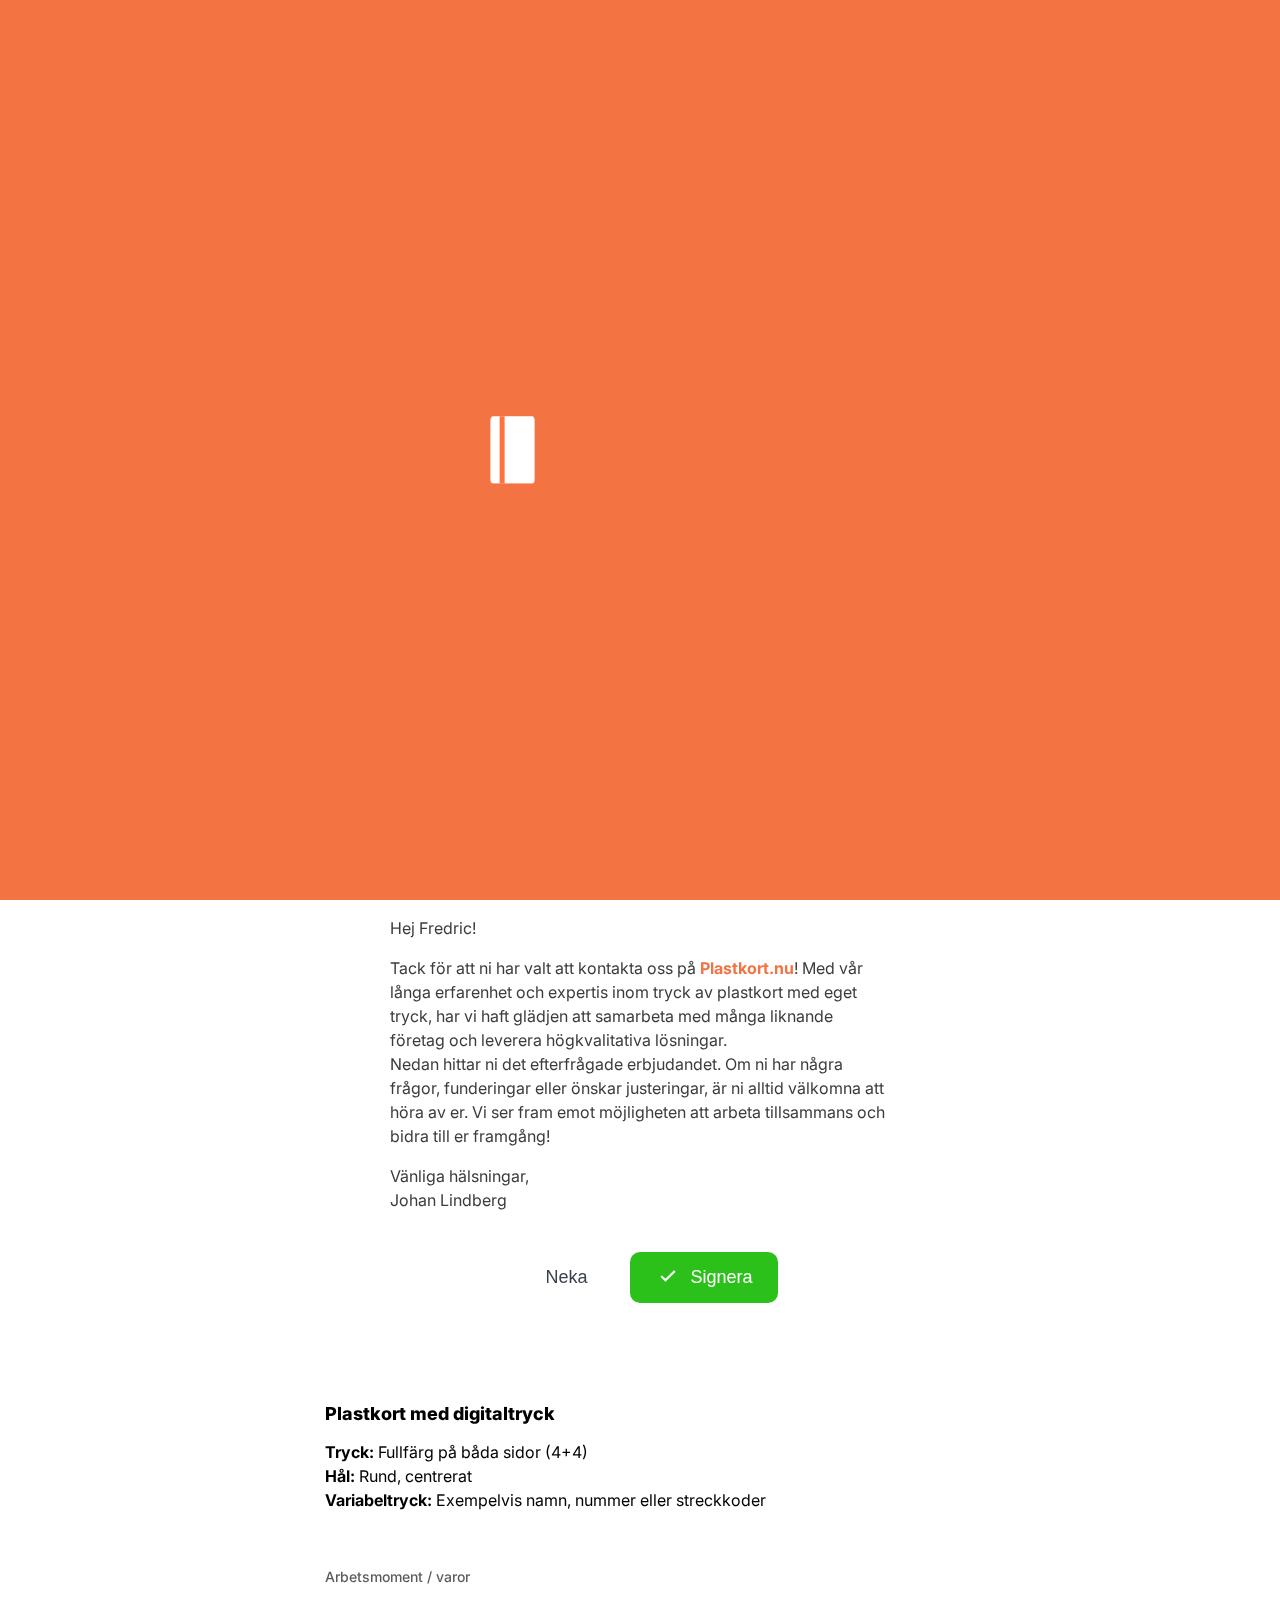
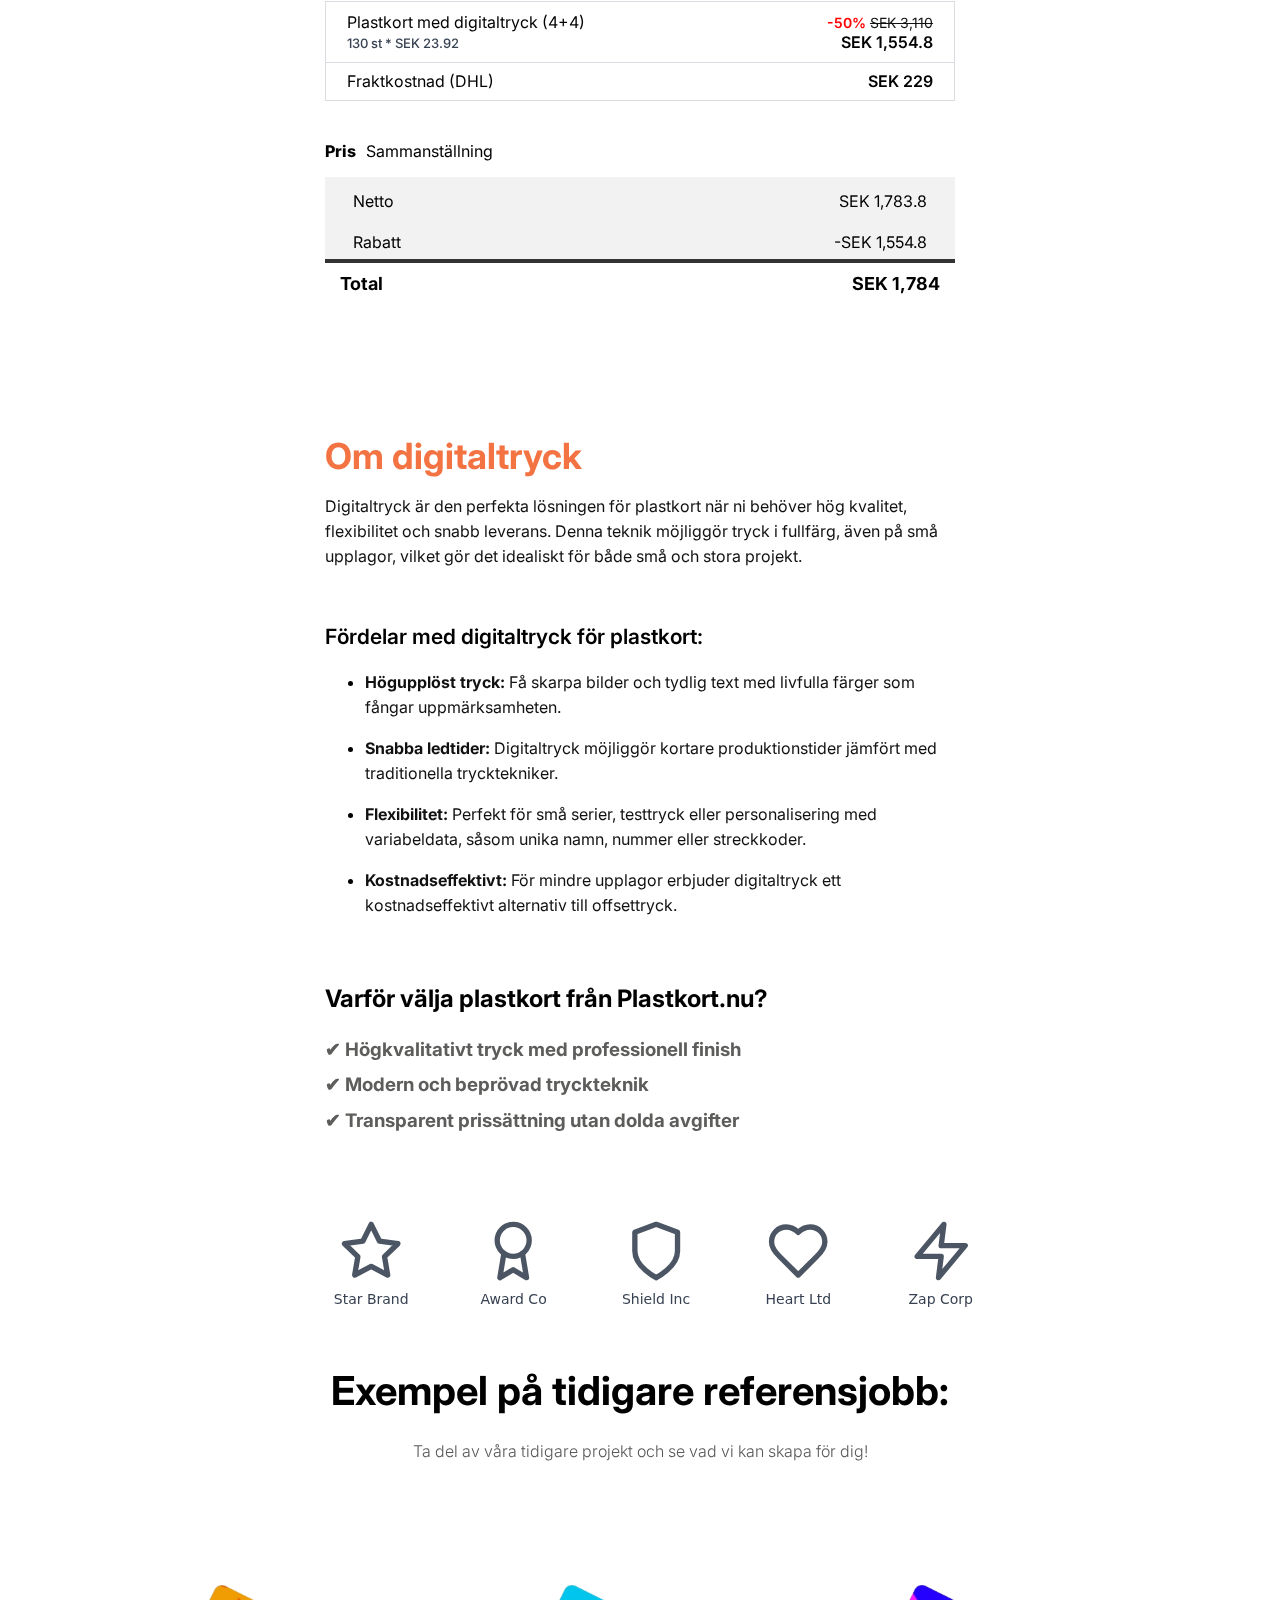
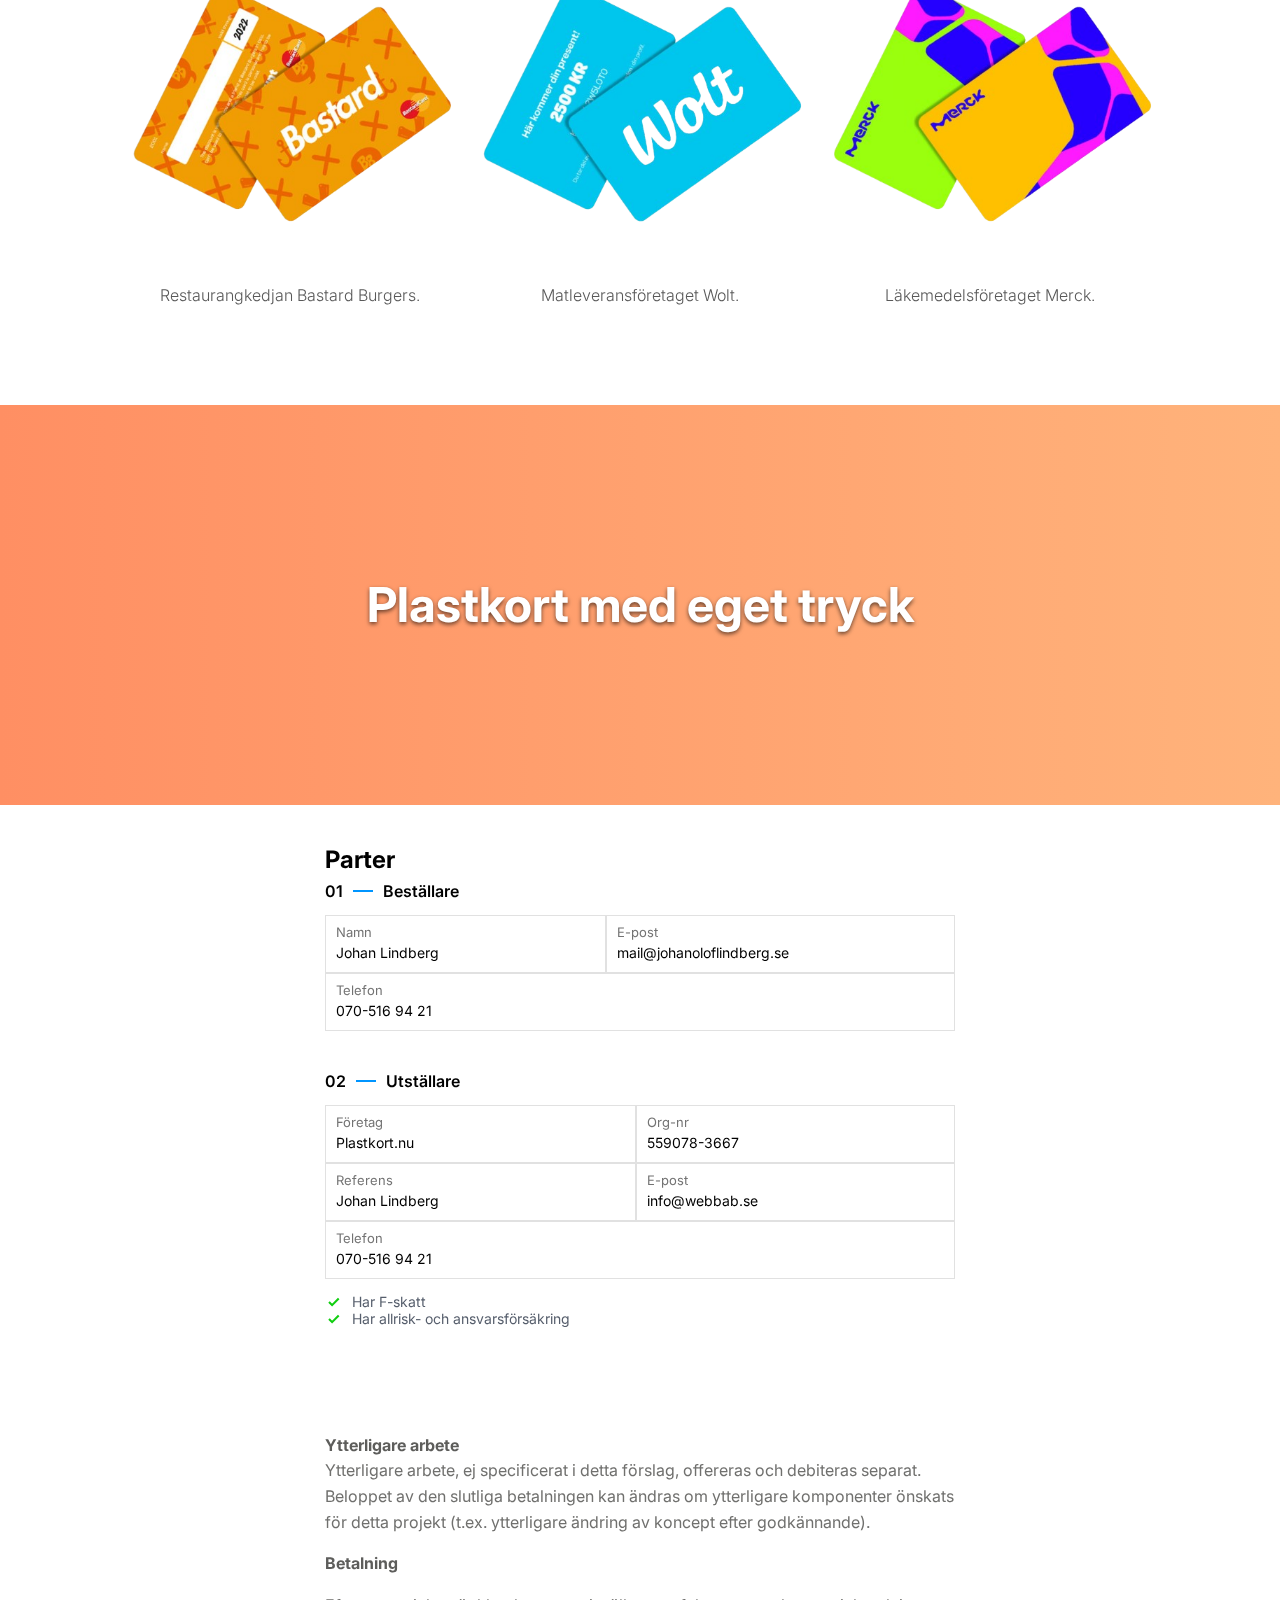
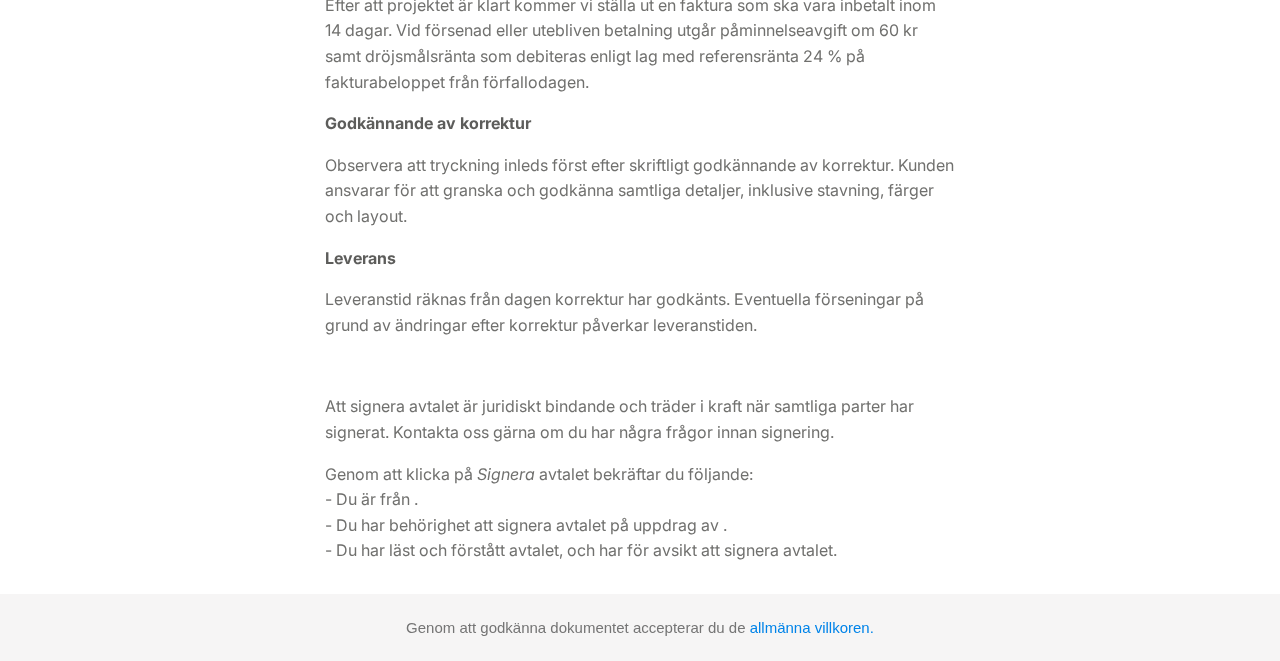
==== index.html @ de6f6dd0 "Pushed" ====
<!DOCTYPE html>
<html lang="en">

<head>
  <meta charset="UTF-8">
  <meta http-equiv="X-UA-Compatible" content="IE=edge">
  <meta name="viewport" content="width=device-width, initial-scale=1.0">
  <link rel="icon" type="image/png" style="border-radius: 50%;" href="./assets/images/image.png">
  <title>Plastkort | Home</title>
  <link rel="preconnect" href="https://fonts.googleapis.com">
  <link rel="preconnect" href="https://fonts.gstatic.com" crossorigin>
  <link
    href="https://fonts.googleapis.com/css2?family=Inter:ital,opsz,wght@0,14..32,100..900;1,14..32,100..900&display=swap"
    rel="stylesheet">
    <link href="https://cdn.jsdelivr.net/npm/boxicons@2.1.4/css/boxicons.min.css" rel="stylesheet">
  <link rel="stylesheet" href="./assets/css/style.css">
</head>
<style>
 
@media only screen and (min-width: 40em) {
  .modal-overlay {
    display: flex;
    align-items: center;
    justify-content: center;
    position: fixed;
    top: 0;
    left: 0;
    width: 100%;
    height: 100%;
    z-index: 5;
    background-color: rgba(0, 0, 0, 0.6);
    opacity: 0;
    visibility: hidden;
    backface-visibility: hidden;
    transition: opacity 0.6s cubic-bezier(0.55, 0, 0.1, 1), visibility 0.6s cubic-bezier(0.55, 0, 0.1, 1);
  }
  .modal-overlay.active {
    opacity: 1;
    visibility: visible;
  }
}
/**
 * Modal
 */
.modal {
  display: flex;
  align-items: center;
  justify-content: center;
  position: relative;
  margin: 0 auto;
  background-color: #fff;
  width: 600px;
  max-width: 75rem;
  min-height: 20rem;
  padding: 1rem;
  border-radius: 10px;
  opacity: 0;
  overflow-y: auto;
  visibility: hidden;
  box-shadow: 0 2px 10px rgba(0, 0, 0, 0.1);
  backface-visibility: hidden;
  transform: scale(1.2);
  transition: all 0.6s cubic-bezier(0.55, 0, 0.1, 1);
}
.modal .close-modal {
  position: absolute;
  cursor: pointer;
  top: 5px;
  right: 15px;
  opacity: 0;
  backface-visibility: hidden;
  transition: opacity 0.6s cubic-bezier(0.55, 0, 0.1, 1), transform 0.6s cubic-bezier(0.55, 0, 0.1, 1);
  transition-delay: 0.3s;
}
.modal .close-modal svg {
  width: 1.75em;
  height: 1.75em;
}
.modal .modal-content {
  opacity: 0;
  backface-visibility: hidden;
  transition: opacity 0.6s cubic-bezier(0.55, 0, 0.1, 1);
  transition-delay: 0.3s;
  overflow: scroll;
  margin: 50px 25px 10px 25px;
  height: 80vh;
}
.modal.active {
  visibility: visible;
  opacity: 1;
  transform: scale(1);
}
.modal.active .modal-content {
  opacity: 1;
}
.modal.active .close-modal {
  transform: translateY(10px);
  opacity: 1;
}
/**
 * Mobile styling
 */
@media only screen and (max-width: 39.9375em) {
  h1 {
    font-size: 1.5rem;
  }
  .modal {
    position: fixed;
    top: 0;
    left: 0;
    width: 100%;
    height: 100%;
    -webkit-overflow-scrolling: touch;
    border-radius: 0;
    transform: scale(1.1);
    padding: 0 !important;
  }
  .close-modal {
    right: 20px !important;
  }
}



.activity-dropdown {
  position: relative;
  width: 250px;
  font-family: Arial, sans-serif;

  .dropdown-toggle {
    width: 100%;
    background: #ffffff;
    color: #000;
    padding: 12px;
    border: 1px solid #ddd;
    border-radius: 10px;
    display: flex;
    align-items: center;
    justify-content: space-between;
    cursor: pointer;
    font-size: 16px;
    box-shadow: 0 4px 6px rgba(0, 0, 0, 0.1);

    &:hover {
      background: #f9f9f9;
    }
  }

  .dropdown-menu {
    display: none;
    position: absolute;
    top: 100%;
    left: 0;
    width: 100%;
    background: #ffffff;
    box-shadow: 0 4px 6px rgba(0, 0, 0, 0.1);
    border-radius: 10px;
    overflow: hidden;
    z-index: 10;

    li {
      display: flex;
      align-items: center;
      padding: 12px 16px;
      font-size: 14px;
      color: #555;
      cursor: pointer;
      transition: background 0.3s;

      i {
        margin-right: 8px;
        font-size: 18px;
      }

      &:hover {
        background: #f5f5f5;
      }

      &.active {
        background: #ffede0;
        color: #ff5722;
      }
    }
  }

  &:hover .dropdown-menu {
    display: block;
  }
}


  .video-section {
    position: relative;
    width: 100%;
    margin-top: 100px;
    height: 400px;
    /* Section height: full viewport height */
    display: flex;
    align-items: center;
    justify-content: center;
    overflow: hidden;
    /* Ensures video stays within the section */
  }

  /* Background video styling */
  .background-video {
    position: absolute;
    width: 100%;
    height: 400px;
    object-fit: cover;
    z-index: -2;
    /* Behind everything */
  }

  /* Gradient overlay */
  .overlay {
    position: absolute;
    top: 0;
    left: 0;
    width: 100%;
    height: 100%;
    background: linear-gradient(90deg, rgba(255, 115, 60, 0.8), rgba(255, 160, 90, 0.8));
    /* Gradient color */
    z-index: -1;
    /* Above the video but below content */
  }

  /* Centered text styling */
  .content {
    position: relative;
    text-align: center;
    color: white;
    z-index: 1;
    /* Above gradient */
  }

  .content h1 {
    font-size: 3rem;
    font-weight: bold;
    text-shadow: 0px 2px 4px rgba(0, 0, 0, 0.6);
  }
</style>

<body>
  <!-- Modal 1 -->
  <div class="modal-overlay" id="modal1Overlay">
    <div class="modal" id="modal1">
        <a class="close-modal">
            <svg viewBox="0 0 20 20" fill="#000" width="20px" height="20px">
                <path d="M15.898,4.045c-0.271-0.272-0.713-0.272-0.986,0l-4.71,4.711L5.493,4.045c-0.272-0.272-0.714-0.272-0.986,0s-0.272,0.714,0,0.986l4.709,4.711l-4.71,4.711c-0.272,0.271-0.272,0.713,0,0.986c0.136,0.136,0.314,0.203,0.492,0.203c0.179,0,0.357-0.067,0.493-0.203l4.711-4.711l4.71,4.711c0.137,0.136,0.314,0.203,0.494,0.203c0.178,0,0.355-0.067,0.492-0.203c0.273-0.273,0.273-0.715,0-0.986l-4.711-4.711l4.711-4.711C16.172,4.759,16.172,4.317,15.898,4.045z"></path>
            </svg>
        </a>
        <div class="modal-content">
          <h3>Exkl. moms.</h3>
          <p>Samtliga priser är exkl. moms.</p>
          <h3>Tillämplighet</h3>
          <p>Dessa allmänna villkor gäller vid utförande av avtalade tjänster mellan Beställare och Utställare. När Beställare anlitar Utställare ansas beställare ha acceptera dessa villkor. Avvikelser från villkoren ska vara skriftliga för att vara gällande.</p>
          <h3>Uppdragets omfattning</h3>
          <p>Utställare åtar sig att utföra tjänsten fackmässigt och ska med tillbörlig omsorg ta till vara på Beställarens intressen och samråda med denne i den utsträckning som behövs och är möjligt. Omfattningen av uppdraget kan komma att ändras under uppdragets gång utställare ska inhämta beställarens godkännande avseende åtgärder som ligger utanför ramen för uppdraget.</p> 
          <h3>Uppdragets genomförande</h3>
          <p>Baserat på vad som är tillämpligt från fall till fall ska Beställarens lämna Utställare, erforderlig tillgång till lokaler, information eller liknande som krävs för att genomföra uppdraget. Utställare ska utföra alla delar av avtalat åtagande i enlighet med bestämmelserna i leveransavtalet och dessa allmänna villkor och med den skicklighet, snabbhet och omsorg som Beställaren har anledning att förvänta sig av ett välrenommerat företag i branschen.</p>
          <h3>Sekretess</h3>
          <p>Beställare och Utövare förbinder sig att behandla all information som erhålls från, eller som uppkommer i samband med uppdraget med den andre parten strikt konfidentiellt och inte avslöja sådan information eller använda informationen för egen eller annans räkning, om inte den andre parten har givit skriftligt samtycke för sådan användning. Åtagandet enligt denna bestämmelse skall gälla även efter att parternas samarbete har upphört, och intill dess sådan information som avses härunder får anses ha kommit till allmän kännedom på annat sätt än genom brott mot detta avtal. Sekretesskyldigheten gäller inte när part är skyldig enligt lag, eller myndighetsbeslut att lämna ut uppgifter. Är part skyldig enligt lag att lämna ut uppgifter skall, innan sådant utlämnande sker, andra parten informeras därom. Om inte annat avtalats har Utställare rätt att använda beställarens namn och logo i referenslista samt annat material att användas i marknadsföringsändamål.</p>
          <h3>Ansvar</h3>
          <p>Utövare är skyldig att teckna lagstadgad ansvars och arbetsskadeförsäkring för sig själv och sina anställda. Om beställaren drabbas av förlust, som direkt följd av att beställaren misslyckats med att fullfölja åtaganden enligt detta kontrakt eller visat grov oaktsamhet i samband med utförandet av projektet, ansvarar utövaren för förlusten. Utställare ansvarar inte för någon följdförlust, badwill eller annan indirekt skada som Beställare lidit pga. eller i samband med resultatet av uppdraget.</p>
          <h3>Rättigheter</h3>
          <p>Beställaren erhåller ägande, upphovsrätt och andra rättigheter till program, analyser, rapporter, dokument och liknande som utställare producerar som en del av detta uppdrag.</p>
          <h3>Förseningar</h3>
          <p>Utställare ansvarar inte för förseningar på grund av leveransförseningar från andra leverantörer som utställare inte har ingått i avtal med. Utställare är inte ansvarig för eventuella förseningar på grund av kundrelationer. Om avtalet har blivit föremål för leverans vid angivna tider har Utställare rätt att skjuta upp leveransdatumet om kunden ändrar uppdraget / innehållet i uppdraget eller inte tillhandahåller aktuell information, ritningar, dokument, data eller liknande som är en förutsättning för uppdragets utförande.</p>
          <h3>Betalningsvillkor</h3>
          <p>Ytterligare arbete, ej specificerat i detta förslag, offereras och debiteras separat. Beloppet av den slutliga betalningen kan ändras om ytterligare komponenter önskats för detta projekt (t.ex. ytterligare ändring av koncept efter godkännande). Alla priser angivna är exkl. moms om inte annat angivits. Betalningsvillkor 10 dagar. Vid försenad betalning debiteras dröjsmålsränta med 24%. Vid orderbekräftelse faktureras 50% av avtalat arvode och resterande 50% när projektet är slutfört och godkänt av kund.</p>
          <p>Faktureringsavgift vid postfaktura: 75 kr. Faktura via e-post är kostnadsfritt. Om ärendet ser ut att ta under 4 timmar påbörjas ärendet utan att estimeras, såvida estimering inte skriftligen begärs. Projektledning tillkommer med 25%.</p>
          <h3>Estimerad tid</h3>
          <p>Estimerad tid för projektet är endast en uppskattning och bör endast ses som just en uppskattning. Löpande arbete 750:– /h. Dagar avser endast veckodagar, ej helger och högtider. Estimerad tid är uträknad med “rimlig” svarstid från kund. Den totala tiden påverkas därför av svarstiden från kunden.</p>
          <h3>Upphovsrätt</h3>
          <p>Beställaren ger sitt medgivande till att företaget offentliggör att beställaren är kund till företaget vilket innefattar rätt att använda beställares logotyp med tillhörande varumärke samt annan media i form av foto och bilder från tillställningen i syfte att marknadsföra företagets tjänster.</p>
          <h3>Force majeure</h3>
          <p>Om prestationen inte kan fullgöras enligt avtalet på grund av omständigheter utanför leverantörens kontroll som denne inte skäligen kunnat förutse då avtalet träffades, utgör detta grund för befrielse från ersättningsskyldighet och andra påföljder. Motsvarande gäller vid förhinder på beställarens sida.</p>
          <p>Yttre händelser utanför parternas kontroll (t ex myndighetsåtgärder, krig, mobilisering, arbetsmarknadskonflikt, naturkatastrof etc.) och som inte endast är av tillfällig natur och som förhindrar genomförande av uppdraget berättigar vardera parten att helt inställa uppdraget utan rätt till skadestånd för den andra parten.</p>
          <h3>Tolkning och tvistlösning</h3>
          <p>Om en av parterna inte fullgör sina skyldigheter enligt avtalet och de villkor som är knutna till den, har den andra parten rätt att säga upp avtalet. Svensk lag ska tillämpas på detta Avtal och på varje annat avtal mellan parterna. Tvist som uppstår i anledning av Avtalet ska avgöras i allmän domstol.</p>
          <p>Utöver dessa villkor gäller våra allmänna villkor som ni hittar på vår hemsida.</p>
          <h3>Signera avtalet</h3>
          <p>ATT SIGNERA AVTALET ÄR JURIDISKT BINDANDE. AVTALET KOMMER ATT SIGNERAS NÄR ALLA PARTER HAR SIGNERAT.</p>
          <br>
          <p> Genom att klicka på Signera avtalet bekräftar du följande:<br>
            • Du har behörighet att signera avtalet på uppdrag av beställaren.<br>
            • Du har läst och förstått avtalet, och har för avsikt att signera avtalet.
          </p>
        </div>
    </div>
</div>
<!-- /modal 1 -->
  <!-- Modal 2 -->
  <div class="modal-overlay" id="modal2Overlay">
    <div class="modal" id="modal2">
        <a class="close-modal">
            <svg viewBox="0 0 20 20" fill="#000" width="20px" height="20px">
                <path d="M15.898,4.045c-0.271-0.272-0.713-0.272-0.986,0l-4.71,4.711L5.493,4.045c-0.272-0.272-0.714-0.272-0.986,0s-0.272,0.714,0,0.986l4.709,4.711l-4.71,4.711c-0.272,0.271-0.272,0.713,0,0.986c0.136,0.136,0.314,0.203,0.492,0.203c0.179,0,0.357-0.067,0.493-0.203l4.711-4.711l4.71,4.711c0.137,0.136,0.314,0.203,0.494,0.203c0.178,0,0.355-0.067,0.492-0.203c0.273-0.273,0.273-0.715,0-0.986l-4.711-4.711l4.711-4.711C16.172,4.759,16.172,4.317,15.898,4.045z"></path>
            </svg>
        </a>
        <div class="modal-content">
          <div class="inner-document">
            <h3 class="text-center">Neka dokumentet</h3>
            <p class="text-center">För att neka dokumentet var god och bekräfta genom att klicka på knappen nedanför.</p>
            <label for="">Kommentar (valfritt)</label><br>
            <textarea style="width: 98%; margin: 10px 0px;" name="" id="" cols="auto" rows="15"></textarea><br>
            <div class="button" style="display: flex;justify-content: center;">
              <button style="color:white;font-size: 15px;padding: 22px 36px;border-radius: 8px;box-shadow: rgba(255, 255, 255, 0.4) 0px 0px 0px 1px inset, rgba(0, 0, 0, 0.1) 0px 3px 6px -1px;background-image: linear-gradient(185deg, rgba(61, 58, 58, 0.705), rgba(0, 0, 0, 0.575));cursor:pointer;
              border: none;" class="btn btn-decline">Neka</button>
            </div>
          </div>
        </div>
    </div>
</div>
<!-- /modal 2 -->

  <!-- pre loader -->
  <div id="preloader">
    <div class="wrapper-logo">
      <div class="logo-icon">
        <div class="logo-icon_contain">
          <div class="logo-icon_front"></div>
          <div class="logo-icon_back"></div>
        </div>
      </div>
      <svg id="logo-svg" xmlns="http://www.w3.org/2000/svg" preserveAspectRatio="xMinYMin meet"
        viewBox="0 0 1000 240.95">
        <path class="text-move color-text"
          d="M244.45,109.09v33c0,2.76-.92,4-3.68,4H227.43c-2.76,0-3.68-1.22-3.68-4V45.78c0-2.76.92-4,3.68-4h32.19c27.75,0,37.1,12.11,37.1,25V84.1c0,12.88-9.35,25-37.1,25Zm0-50.13v33h15.17c10.28,0,16.56-3.83,16.56-11.35V70.46c0-7.67-6.28-11.5-16.56-11.5Z" />
        <path class="text-move color-text"
          d="M330.42,142.05c0,2.76-.92,4-3.52,4H314.17c-2.76,0-3.83-1.22-3.83-4V42.87c0-2.76,1.07-4,3.83-4H326.9c2.6,0,3.52,1.23,3.52,4Z" />
        <path class="text-move color-text"
          d="M346.21,90.54c0-13.65,9-22.07,31-22.07,22.38,0,30.81,8.42,30.81,22.07v51.51c0,2.76-1.07,4-3.68,4h-11.5c-2.76,0-3.37-1.22-3.68-4l-.3-3.22a35,35,0,0,1-22.69,8.43c-15,0-22.08-9-22.08-19.16v-6.9c0-10.27,7.82-19.32,23-19.32h21.15V92.07c0-5.52-2.6-8.58-11.49-8.58s-11.81,2.45-11.81,8v1.07c0,2.76-1.07,3.83-3.68,3.83H349.89c-2.76,0-3.68-1.07-3.68-3.83Zm42,34.18V116H371c-6,0-7.36,2.91-7.36,6.89v2.46c0,4.6,3.07,6,7.67,6C378.4,131.32,384.69,127.33,388.21,124.72Z" />
        <path class="text-move color-text"
          d="M463.09,88.85c0-4.75-4.6-6.28-11.19-6.28s-11,1.53-11,6.28v1.69c0,3.06,2.61,4.6,4.75,5.37l22.08,7.81c9.5,3.37,14.72,8.59,14.72,16v7.81c0,9.81-8.74,19.78-31,19.78s-30.66-10-30.66-19.78V124c0-2.45.92-3.53,3.53-3.53h11.34c2.61,0,3.52,1.08,3.52,3.53v2.6c0,4.76,5.37,6.44,12.27,6.44s12.42-1.68,12.42-6.44V124c0-2.61-2-4-6.9-5.83L434.73,110c-5.67-2.15-12.11-8.59-12.11-16.25V88.85c0-9.81,7.2-20.38,29.43-20.38,22.08,0,29.28,10.57,29.28,20.38v2.91c0,2.61-.76,3.53-3.52,3.53H466.46c-2.45,0-3.37-.92-3.37-3.53Z" />
        <path class="text-move color-text"
          d="M536.6,70c2.61,0,3.83.92,3.83,3.52v8.59c0,2.76-1.22,3.83-3.83,3.83h-14V121.2c0,5.67,3.68,8.28,12.27,8.28h3.37c2.76,0,3.83,1.07,3.83,3.83v8.89c0,2.76-1.07,3.83-3.83,3.83h-6.44c-22.53,0-29.43-7.66-29.43-22.68V85.94H494.9c-2.6,0-3.67-1.07-3.67-3.83V74.44c0-2.6,1.07-3.37,3.67-3.68L502,70h.46V55.28c0-2.76,1.07-3.83,3.83-3.83H519c2.76,0,3.68,1.07,3.68,3.83V70Z" />
        <path class="text-move color-text"
          d="M619.84,142.2c1.22,1.84.76,3.83-1.84,3.83h-14c-2.61,0-4.14-1.84-5.52-3.83l-21.46-31.27h-3.38V142.2c0,2.61-.92,3.83-3.52,3.83H557.44c-2.75,0-3.83-1.22-3.83-3.83V42.71c0-2.6,1.08-3.83,3.83-3.83h12.73c2.6,0,3.52,1.23,3.52,3.83v53h3.38l19-22.23c1.68-1.84,3.52-3.83,6.13-3.83H616c2.61,0,3.38,2,1.84,3.83L593,102.65Z" />
        <path class="text-move color-text"
          d="M627,91c0-13.64,10.58-22.53,33.11-22.53S693.21,77.36,693.21,91v33.57c0,13.8-10.57,22.69-33.11,22.69S627,138.37,627,124.57Zm46.14,1.68c0-5.67-4.45-8.27-13-8.27s-13,2.6-13,8.27v30.2c0,5.83,4.45,8.44,13,8.44s13-2.61,13-8.44Z" />
        <path class="text-move color-text"
          d="M753.73,72.14V82c0,2.76-1.23,3.84-4,4a36.77,36.77,0,0,0-22.07,9v47.06c0,2.76-.92,4-3.53,4H711.42c-2.76,0-3.84-1.22-3.84-4V73.37c0-2.61,1.08-3.68,3.84-3.68h11.8c2.76,0,3.53,1.07,3.68,3.68l.46,5.36c4-4.29,11.34-10.26,22.38-10.26C752.5,68.47,753.73,69.54,753.73,72.14Z" />
        <path class="text-move color-text"
          d="M807.06,70c2.61,0,3.84.92,3.84,3.52v8.59c0,2.76-1.23,3.83-3.84,3.83H793.12V121.2c0,5.67,3.67,8.28,12.26,8.28h3.37c2.76,0,3.83,1.07,3.83,3.83v8.89c0,2.76-1.07,3.83-3.83,3.83h-6.44c-22.53,0-29.43-7.66-29.43-22.68V85.94h-7.51c-2.61,0-3.68-1.07-3.68-3.83V74.44c0-2.6,1.07-3.37,3.68-3.68l7-.76h.46V55.28c0-2.76,1.07-3.83,3.83-3.83h12.73c2.76,0,3.68,1.07,3.68,3.83V70Z" />
        <path class="text-move color-text"
          d="M848.64,136.7a11.54,11.54,0,0,1-23.07-.14c0-6.73,4.81-11.54,11.68-11.54C843.84,125,848.64,130,848.64,136.7Z" />
        <path class="text-move color-text"
          d="M871.76,70c2.14,0,2.76.92,2.91,2.91l.31,4.9a38.55,38.55,0,0,1,25.44-9c14.26,0,21.62,8.28,21.62,19.62V143c0,2.14-.77,3.06-2.76,3.06h-8.89c-2,0-2.91-.92-2.91-3.06v-51c0-6.29-2.92-10.12-11.35-10.12-9.81,0-17.47,5.21-20.85,7.82V143c0,2.14-.76,3.06-2.76,3.06h-8.89c-2.14,0-2.91-.92-2.91-3.06V72.91c0-2,.77-2.91,2.91-2.91Z" />
        <path class="text-move color-text"
          d="M985.74,138.52c-4.14,3.53-12,8.74-24.53,8.74-14.1,0-21.61-8.13-21.61-19.47V73.06c0-2.14.77-3.06,2.76-3.06h8.89c2,0,2.91.92,2.91,3.06v51.05c0,6.44,2.92,10.12,11.35,10.12,9.65,0,16.71-5.06,19.93-7.67V73.06c0-2.14.76-3.06,2.76-3.06h9c2,0,2.76.92,2.76,3.06v70.06c0,2.15-.77,2.91-2.76,2.91H989c-2.15,0-2.76-.76-2.91-2.91Z" />
        <path class="hidden-icon"
          d="M114.47.92,37.28,34.14l83,192.76,77.17-33.22a11.21,11.21,0,0,0,5.87-14.74L129.2,6.78A11.21,11.21,0,0,0,114.47.92Z" />
        <path class="hidden-icon"
          d="M22.57,40.48,6.78,47.28A11.2,11.2,0,0,0,.92,62L75,234.16A11.2,11.2,0,0,0,89.77,240l15.78-6.79Z" />
      </svg>
    </div>
  </div>
  <!-- /pre loader -->
  <!-- Main Content -->
   <!-- print dropdown -->
    <div class="printing-dropdown">
      <div class="dropdown">
        <button class="dropdown-toggle">
          <i class='bx bx-printer' ></i>
       </button>
       <div class="dropdown-menu">
        <div class="dropdown-item">
          <i class='bx bx-save'></i>
          <span>Save as PDF</span>
        </div> 
       </div>
     </div>
    </div>
  <!-- /print dropdown -->
    <!-- Offert Plastkort -->
    <section class="offert-plastkort">
      <div class="logo">
        <img src="./assets/images/logo.png" alt="" width="160px" height="40px">
      </div>
      <h1>Offert plastkort</h1>
      <div class="text-center">
        <p><b>Avsedd för:</b> Johan Lindberg<br>
          <b>Förberedd av:</b> Johan Lindberg
        </p>
      </div>
    </section>
    <!-- /Offert Plastkort -->
    <!-- signature -->
    <div class="container signature">
      <div class="text">
        <p>Hej Fredric!</p>
        <p>
          Tack för att ni har valt att kontakta oss på <strong style="color: #f37342;">Plastkort.nu</strong>! Med vår långa erfarenhet och expertis inom tryck av
          plastkort med eget tryck, har vi haft glädjen att samarbeta med många liknande företag och leverera
          högkvalitativa lösningar.
        </p>
        <p class="mt-0">
          Nedan hittar ni det efterfrågade erbjudandet. Om ni har några frågor, funderingar eller önskar justeringar, är
          ni alltid välkomna att höra av er. Vi ser fram emot möjligheten att arbeta tillsammans och bidra till er
          framgång!
        </p>
        <p>Vänliga hälsningar,</p>
        <p class="mt-0">Johan Lindberg</p>
        <div class="buttons">
        <button type="button" class="btn-neka" data-target="modal2">
          <span> Neka </span>
        </button>
        <button type="button" class="btn-signera">
          <i class="bx bx-check"></i><span> Signera </span>
        </button>
        </div>
      </div>
    </div>
    <br>
    <br>
    <br>
    <!-- /signature -->
     <div class="Plastkort_med_digitaltryck">
      <div class="text">
        <div style="font-weight: 800; font-size: calc(calc(1 * 14px) + 4px); margin-bottom: calc(0.5 * 14px);">Plastkort med digitaltryck</div>
        <div>
          <div class="description-editor quill-format uid-165" style="margin-bottom: 1em;">
            <div class="quill-custom editor-deep-selector document-form is-large editor-base unstyled">
              <div contenteditable="false" translate="no" class="ProseMirror">
                <p><strong>Tryck:</strong> Fullfärg på båda sidor (4+4)<br>
                   <strong>Hål:</strong> Rund, centrerat<br>
                   <strong>Variabeltryck:</strong> Exempelvis namn, nummer eller streckkoder
                </p>
              </div>
            </div>
          </div>
        </div>
      </div>
     </div>
     <section class="stripped-table">
      <div class="text">
        <div class="title">
          <span>Arbetsmoment / varor</span> 
        </div>
        <div class="table">
          <div class="table-row">
            <div>Plastkort med digitaltryck (4+4)<br><span style="font-weight:500;color: rgb(56, 66, 82);font-size: 13px;">130 st * SEK 23.92</span></div>
            <div class="right-align"><b style="font-weight: 600;color: rgb(255, 0, 0);font-size: 14px;">-50% </b><del style="font-weight: 400;color: rgb(17, 17, 17);font-size: 14px;">SEK 3,110</del><br>SEK 1,554.8</div>
          </div>
          <div class="table-row">
            <div>Fraktkostnad (DHL)</div>
            <div class="right-align">SEK 229</div>
          </div>
        </div>
      </div>
     </section>
     <section class="grey-table">
      <div class="text">
        <div class="title">
          <span style="font-weight: 800;">Pris</span> 
          <span>Sammanställning</span>
        </div>
        <div class="table">
          <div class="table-row">
            <div>Netto</div>
            <div class="right-align">SEK 1,783.8</div>
          </div>
          <div class="table-row">
            <div>Rabatt</div>
            <div class="right-align">-SEK 1,554.8</div>
          </div>
        </div>
        <div class="total-row">
          <div>Total</div>
          <div class="right-align">SEK 1,784</div>
        </div>
      </div>
     </section>
     <!-- Om digitaltryck -->
      <section class="Om_digitaltryck">
        <div class="text">
          <h2>
            <span>Om digitaltryck</span>
            <p class="mb-0">Digitaltryck är den perfekta lösningen för plastkort när ni behöver hög kvalitet, flexibilitet och snabb leverans. Denna teknik möjliggör tryck i fullfärg, även på små upplagor, vilket gör det idealiskt för både små och stora projekt.</p>
          </h2>
          <h3 class="mt-0"><br>Fördelar med digitaltryck för plastkort:</h3>
          <ul>
            <li>
              <p><strong>Högupplöst tryck:</strong> Få skarpa bilder och tydlig text med livfulla färger som fångar uppmärksamheten.</p>
            </li>
            <li><p><strong>Snabba ledtider:</strong> Digitaltryck möjliggör kortare produktionstider jämfört med traditionella trycktekniker.</p>
            </li>
            <li><p><strong>Flexibilitet:</strong> Perfekt för små serier, testtryck eller personalisering med variabeldata, såsom unika namn, nummer eller streckkoder.</p>
            </li>
            <li><p><strong>Kostnadseffektivt:</strong> För mindre upplagor erbjuder digitaltryck ett kostnadseffektivt alternativ till offsettryck.
              <br><br><br class="ProseMirror-trailingBreak"></p>
            </li>
          </ul>
        </div>
      </section>
      <!-- /Om digitaltryck -->
       <!-- other sections -->
        <section class="Varför_välja_plastkort">
          <div class="text">
            <div class="title">Varför välja plastkort från Plastkort.nu?</div>
            <h3>
              <span style="color: rgb(93, 93, 91)">
                ✔ Högkvalitativt tryck med professionell finish
                <br>
                ✔ Modern och beprövad tryckteknik
                <br>
                ✔ Transparent prissättning utan dolda avgifter
              </span>
            </h3>
          </div>
        </section>
        <!-- other sections -->
       <!-- banner icons -->
        <section>
          <div class="banner">
           <div class="banner-container">
               <div class="logo-grid">
                   <div class="logo-item">
                       <div class="logo-icon">
                           <svg xmlns="http://www.w3.org/2000/svg" width="24" height="24" viewBox="0 0 24 24" fill="none" stroke="currentColor" stroke-width="2" stroke-linecap="round" stroke-linejoin="round"><polygon points="12 2 15.09 8.26 22 9.27 17 14.14 18.18 21.02 12 17.77 5.82 21.02 7 14.14 2 9.27 8.91 8.26 12 2"></polygon></svg>
                       </div>
                       <span class="logo-name">Star Brand</span>
                   </div>
   
                   <div class="logo-item">
                       <div class="logo-icon">
                           <svg xmlns="http://www.w3.org/2000/svg" width="24" height="24" viewBox="0 0 24 24" fill="none" stroke="currentColor" stroke-width="2" stroke-linecap="round" stroke-linejoin="round"><circle cx="12" cy="8" r="6"></circle><path d="M15.477 12.89 17 22l-5-3-5 3 1.523-9.11"></path></svg>
                       </div>
                       <span class="logo-name">Award Co</span>
                   </div>
   
                   <div class="logo-item">
                       <div class="logo-icon">
                           <svg xmlns="http://www.w3.org/2000/svg" width="24" height="24" viewBox="0 0 24 24" fill="none" stroke="currentColor" stroke-width="2" stroke-linecap="round" stroke-linejoin="round"><path d="M12 22s8-4 8-10V5l-8-3-8 3v7c0 6 8 10 8 10"></path></svg>
                       </div>
                       <span class="logo-name">Shield Inc</span>
                   </div>
   
                   <div class="logo-item">
                       <div class="logo-icon">
                           <svg xmlns="http://www.w3.org/2000/svg" width="24" height="24" viewBox="0 0 24 24" fill="none" stroke="currentColor" stroke-width="2" stroke-linecap="round" stroke-linejoin="round"><path d="M19 14c1.49-1.46 3-3.21 3-5.5A5.5 5.5 0 0 0 16.5 3c-1.76 0-3 .5-4.5 2-1.5-1.5-2.74-2-4.5-2A5.5 5.5 0 0 0 2 8.5c0 2.3 1.5 4.05 3 5.5l7 7Z"></path></svg>
                       </div>
                       <span class="logo-name">Heart Ltd</span>
                   </div>
   
                   <div class="logo-item">
                       <div class="logo-icon">
                           <svg xmlns="http://www.w3.org/2000/svg" width="24" height="24" viewBox="0 0 24 24" fill="none" stroke="currentColor" stroke-width="2" stroke-linecap="round" stroke-linejoin="round"><polygon points="13 2 3 14 12 14 11 22 21 10 12 10 13 2"></polygon></svg>
                       </div>
                       <span class="logo-name">Zap Corp</span>
                   </div>
               </div>
           </div>
       </div>
        </section>
        <!-- /banner icons -->
     <!-- cards -->
      <section class="cards">
        <h1 class="heading text-center mb-0">Exempel på tidigare referensjobb:</h1>
        <p class="subtitle text-center">Ta del av våra tidigare projekt och se vad vi kan skapa för dig!</p>
        <div class="cards-container">
          <div class="card card-1">
            <div class="card-img">
              <img src="./assets/images/card-1.png" alt="">
            </div>
            <div class="card-subtitle">Restaurangkedjan Bastard Burgers.</div>
          </div>
          <div class="card card-2">
            <div class="card-img">
              <img src="./assets/images/card-2.png" alt="">
            </div>
            <div class="card-subtitle">Matleveransföretaget Wolt.</div>
          </div>
          <div class="card card-3">
            <div class="card-img">
              <img src="./assets/images/card-3.png" alt="">
            </div>
            <div class="card-subtitle">Läkemedelsföretaget Merck.</div>
          </div>
        </div>
      </section>
     <!-- /cards -->
    <!-- video section -->
    <section class="video-section">
      <!-- Background video -->
      <video autoplay muted loop class="background-video">
        <source src="./assets/images/video.mp4" type="video/mp4">
        Your browser does not support the video tag.
      </video>
      <!-- Gradient overlay -->
      <div class="overlay"></div>
      <!-- Centered text -->
      <div class="content">
        <h1>Plastkort med eget tryck</h1>
      </div>
    </section>
    <br>
    <br>
    <!-- /video section -->
     <!-- Parter section -->
      <section class="parter">
        <div class="inner-txt">
          <div class="title">Parter</div>
          <div class="subtitle"><span>01</span><span class="line"></span><span>Beställare</span></div>
          <div class="table table_rows_2">
            <div class="half-row">
              <div class="box">
                <div class="label">Namn</div>
                <div class="data">
                  <span>Johan Lindberg</span>
                </div>
              </div>
              <div class="box">
                <div class="label">E-post</div>
                <div class="data">
                  <span>mail@johanoloflindberg.se</span>
                </div>
              </div>
            </div>
            <div class="full-row">
              <div class="label">Telefon</div>
              <div class="data">
                <span>070-516 94 21</span>
              </div>
            </div>
          </div>
          <br>
          <br>
          <div class="subtitle"><span>02</span><span class="line"></span><span>Utställare</span></div>
          <div class="table table_rows_2">
            <div class="half-row">
              <div class="box">
                <div class="label">Företag</div>
                <div class="data">
                  <span>Plastkort.nu</span>
                </div>
              </div>
              <div class="box">
                <div class="label">Org-nr</div>
                <div class="data">
                  <span>559078-3667</span>
                </div>
              </div>
              <div class="box">
                <div class="label">Referens</div>
                <div class="data">
                  <span>Johan Lindberg</span>
                </div>
              </div>
              <div class="box">
                <div class="label">E-post</div>
                <div class="data">
                  <span>info@webbab.se</span>
                </div>
              </div>
            </div>
            <div class="full-row">
              <div class="label">Telefon</div>
              <div class="data">
                <span>070-516 94 21</span>
              </div>
            </div>
          </div>
          <div style="width: 100%; padding-top: calc(1 * 14px);">
            <div class="check-text">
              <i class="bx bx-check"></i>
              <span>Har F-skatt</span>
            </div>
            <div class="check-text">
              <i class="bx bx-check"></i>
              <span>Har allrisk- och ansvarsförsäkring</span>
            </div>
        </div>
      </section>
      <br>
      <br>
      <br>
     <!-- /Parter section -->
     <!-- description above pdf -->
      <section class="pdf_above_description">
        <div class="description">
          <p>
            <strong>
              <span>Ytterligare arbete</span>
            </strong>
          </p>
          <p class="mt-0">
              <span style="color: #70706e;">Ytterligare arbete, ej specificerat i detta förslag, offereras och debiteras separat. Beloppet av den slutliga betalningen kan ändras om ytterligare komponenter önskats för detta projekt (t.ex. ytterligare ändring av koncept efter godkännande).</span>
          </p>
          <p>
            <strong>
              <span>Betalning</span>
            </strong>
          </p>
          <p>
              <span style="color: #70706e;">Efter att projektet är klart kommer vi ställa ut en faktura som ska vara inbetalt inom 14 dagar. Vid försenad eller utebliven betalning utgår påminnelseavgift om 60 kr samt dröjsmålsränta som debiteras enligt lag med referensränta 24 % på fakturabeloppet från förfallodagen.</span>
          </p>
          <p>
            <strong>
              <span>Godkännande av korrektur</span>
            </strong>
          </p>
          <p>
              <span style="color: #70706e;">Observera att tryckning inleds först efter skriftligt godkännande av korrektur. Kunden ansvarar för att granska och godkänna samtliga detaljer, inklusive stavning, färger och layout.</span>
          </p>  
          <p>
            <strong>
              <span>Leverans</span>
            </strong>
          </p>
          <p>
              <span style="color: #70706e;">Leveranstid räknas från dagen korrektur har godkänts. Eventuella förseningar på grund av ändringar efter korrektur påverkar leveranstiden.</span>
          </p>
          <br>
          <br>
          <p class="mb-0">
            <span style="color: #70706e;">Att signera avtalet är juridiskt bindande och träder i kraft när samtliga parter har signerat. Kontakta oss gärna om du har några frågor innan signering.</span>
          </p>
          <p class="mb-0">
            <span style="color: #70706e;">Genom att klicka på <em>Signera</em> avtalet bekräftar du följande:</span>
          </p>
          <p class="mt-0">
            <span style="color: #70706e;">
              - Du är från .<br>
                - Du har behörighet att signera avtalet på uppdrag av .<br>
                - Du har läst och förstått avtalet, och har för avsikt att signera avtalet.
            </span>
          </p>
                
                
                 
                
        </div>
      </section>
     <!-- /description above pdf -->

    <!-- footer -->
    <footer class="footer">
      <p class="text-center">Genom att godkänna dokumentet accepterar du de <a data-target="modal1"> allmänna villkoren.</a></p>
    </footer>
    <!-- /footer -->
  </div>
<script src="./assets/js/index.js"></script>

</body>

</html>
---- assets/css/style.css ----
@charset "UTF-8";
:root {
  --main-bg-color: #ff733c;
  --main-color-icon: #fff;
  --main-color-text: #fff;
  --main-logo-width: 25vw;
}

.wrapper-logo {
  -ms-flex-item-align: center;
      -ms-grid-row-align: center;
      align-self: center;
  -ms-grid-column-align: center;
      justify-self: center;
  position: relative;
  width: var(--main-logo-width);
  min-width: 100px;
  -webkit-transform: translateZ(0px);
          transform: translateZ(0px);
}

#logo-svg {
  display: block;
  overflow: visible;
}

.hidden-icon {
  opacity: 0;
  visibility: hidden;
}

.color-text {
  fill: var(--main-color-text);
}

#logo-svg .text-move:nth-child(1) {
  -webkit-animation-delay: 2.1s;
          animation-delay: 2.1s;
}

#logo-svg .text-move:nth-child(2) {
  -webkit-animation-delay: 2.2s;
          animation-delay: 2.2s;
}

#logo-svg .text-move:nth-child(3) {
  -webkit-animation-delay: 2.3s;
          animation-delay: 2.3s;
}

#logo-svg .text-move:nth-child(4) {
  -webkit-animation-delay: 2.4s;
          animation-delay: 2.4s;
}

#logo-svg .text-move:nth-child(5) {
  -webkit-animation-delay: 2.5s;
          animation-delay: 2.5s;
}

#logo-svg .text-move:nth-child(6) {
  -webkit-animation-delay: 2.6s;
          animation-delay: 2.6s;
}

#logo-svg .text-move:nth-child(7) {
  -webkit-animation-delay: 2.7s;
          animation-delay: 2.7s;
}

#logo-svg .text-move:nth-child(8) {
  -webkit-animation-delay: 2.8s;
          animation-delay: 2.8s;
}

#logo-svg .text-move:nth-child(9) {
  -webkit-animation-delay: 2.9s;
          animation-delay: 2.9s;
}

#logo-svg .text-move:nth-child(10) {
  -webkit-animation-delay: 3s;
          animation-delay: 3s;
}

#logo-svg .text-move:nth-child(11) {
  -webkit-animation-delay: 3.1s;
          animation-delay: 3.1s;
}

#logo-svg .text-move:nth-child(12) {
  -webkit-animation-delay: 3.2s;
          animation-delay: 3.2s;
}

#logo-svg .text-move {
  opacity: 0;
  -webkit-transform: translateZ(0) translateX(-5%) scaleX(1.1);
          transform: translateZ(0) translateX(-5%) scaleX(1.1);
  -webkit-transform-origin: left;
          transform-origin: left;
  -webkit-animation-name: moveText;
          animation-name: moveText;
  -webkit-animation-duration: 300ms;
          animation-duration: 300ms;
  -webkit-animation-timing-function: ease-out;
          animation-timing-function: ease-out;
  -webkit-animation-direction: normal;
          animation-direction: normal;
  -webkit-animation-fill-mode: forwards;
          animation-fill-mode: forwards;
}

@-webkit-keyframes moveText {
  100% {
    opacity: 1;
    -webkit-transform: translateZ(0) translateX(0) scaleX(1);
            transform: translateZ(0) translateX(0) scaleX(1);
  }
}

@keyframes moveText {
  100% {
    opacity: 1;
    -webkit-transform: translateZ(0) translateX(0) scaleX(1);
            transform: translateZ(0) translateX(0) scaleX(1);
  }
}
.logo-icon {
  position: absolute;
  top: 0;
  left: 0;
  -webkit-perspective: 150px;
          perspective: 150px;
  width: 20.4%;
  height: 100%;
  z-index: 1;
}

.logo-icon_contain {
  position: absolute;
  top: 50%;
  left: 50%;
  -webkit-transform-style: preserve-3d;
          transform-style: preserve-3d;
  -webkit-transform-origin: center;
          transform-origin: center;
  -webkit-transform: translate(-50%, -50%);
          transform: translate(-50%, -50%);
  opacity: 1;
  width: 68.6%;
  height: 87%;
}

.logo-icon_front,
.logo-icon_back {
  border-radius: 7%;
  position: absolute;
  top: 0;
  left: 0;
  width: 100%;
  height: 100%;
  -webkit-transform: translateZ(0) rotateZ(0deg) rotateY(0deg);
          transform: translateZ(0) rotateZ(0deg) rotateY(0deg);
  -webkit-animation: giro 2.2s cubic-bezier(0.64, 0.57, 0.67, 1.2) forwards;
          animation: giro 2.2s cubic-bezier(0.64, 0.57, 0.67, 1.2) forwards;
}

@-webkit-keyframes giro {
  100% {
    -webkit-transform: translateZ(0) rotateZ(-23.4deg) rotateY(1440deg);
            transform: translateZ(0) rotateZ(-23.4deg) rotateY(1440deg);
    opacity: 1;
  }
}

@keyframes giro {
  100% {
    -webkit-transform: translateZ(0) rotateZ(-23.4deg) rotateY(1440deg);
            transform: translateZ(0) rotateZ(-23.4deg) rotateY(1440deg);
    opacity: 1;
  }
}
.logo-icon_front {
  background-color: var(--main-color-icon);
  -webkit-backface-visibility: hidden;
          backface-visibility: hidden;
  z-index: 1;
}

.logo-icon_front::after {
  background-color: var(--main-bg-color);
  content: "";
  position: absolute;
  top: 0;
  left: 20%;
  width: 13%;
  height: 100%;
}

.logo-icon_back {
  background-color: var(--main-color-icon);
  z-index: 0;
}

.footer {
  padding: 10px;
  background-color: rgba(235, 233, 233, 0.466);
  font-family: Arial, Helvetica, sans-serif;
  color: #757575;
}
.footer p {
  font-size: 15px;
}
.footer a {
  cursor: pointer;
  color: hsl(206, 98.98%, 45.9%);
  text-decoration: none;
  -webkit-transition: all 0.3s ease-in-out;
  transition: all 0.3s ease-in-out;
}
.footer a:hover {
  color: hsl(206, 100%, 36%);
  text-decoration: underline;
}

body, html {
  margin: 0;
  padding: 0;
  font-family: "Inter", sans-serif;
  height: auto;
  overflow-x: hidden;
}

::-webkit-scrollbar {
  width: 6px;
}

::-webkit-scrollbar-thumb {
  background-color: #f37342;
}

#preloader {
  position: fixed;
  top: 0;
  left: 0;
  width: 100%;
  height: 100%;
  display: -webkit-box;
  display: -ms-flexbox;
  display: flex;
  background-color: #f37342;
  -webkit-box-pack: center;
      -ms-flex-pack: center;
          justify-content: center;
  -webkit-box-align: center;
      -ms-flex-align: center;
          align-items: center;
  z-index: 9999;
  visibility: visible;
  opacity: 1;
  -webkit-transition: opacity 0.5s ease;
  transition: opacity 0.5s ease;
}

#main-content {
  display: none;
  opacity: 0;
  -webkit-transition: opacity 1s ease;
  transition: opacity 1s ease;
}

.container {
  text-align: center;
}

.show-content #preloader {
  opacity: 0;
  visibility: hidden;
}

.show-content #main-content {
  display: block;
  opacity: 1;
}

.mt-0 {
  margin-top: 0;
}

.mb-0 {
  margin-bottom: 0;
}

.text-center {
  text-align: center;
}

.printing-dropdown {
  display: -webkit-box;
  display: -ms-flexbox;
  display: flex;
  position: relative;
  -webkit-box-pack: end;
      -ms-flex-pack: end;
          justify-content: end;
  top: 10px;
  right: 10px;
  height: 0px;
}
.printing-dropdown .dropdown {
  position: relative;
  display: inline-block;
}
.printing-dropdown .dropdown .dropdown-toggle {
  background-color: #f37342;
  border: none;
  border-radius: 50%;
  width: 40px;
  height: 40px;
  color: white;
  font-size: 20px;
  text-align: center;
  cursor: pointer;
  -webkit-box-shadow: 0px 4px 6px rgba(0, 0, 0, 0.1);
          box-shadow: 0px 4px 6px rgba(0, 0, 0, 0.1);
}
.printing-dropdown .dropdown .dropdown-menu {
  position: absolute;
  top: 60px;
  right: 0;
  background: #fff;
  -webkit-box-shadow: 0 8px 16px rgba(0, 0, 0, 0.2);
          box-shadow: 0 8px 16px rgba(0, 0, 0, 0.2);
  border-radius: 8px;
  padding: 10px 0;
  display: none;
  width: 160px;
  z-index: 1000;
}
.printing-dropdown .dropdown .dropdown-menu::before {
  content: "";
  position: absolute;
  top: -10px;
  right: 20px;
  border-width: 10px;
  border-style: solid;
  border-color: transparent transparent #fff transparent;
}
.printing-dropdown .dropdown .dropdown-menu .dropdown-item {
  display: -webkit-box;
  display: -ms-flexbox;
  display: flex;
  -webkit-box-align: center;
      -ms-flex-align: center;
          align-items: center;
  padding: 8px 16px;
  color: #333;
  font-size: 16px;
  cursor: pointer;
}
.printing-dropdown .dropdown .dropdown-menu .dropdown-item i {
  margin-right: 8px;
  font-size: 18px;
}
.printing-dropdown .dropdown .dropdown-menu .dropdown-item:hover {
  background-color: #f1f3f5;
}
.printing-dropdown .dropdown.active .dropdown-menu {
  display: block;
}

.offert-plastkort {
  background-color: #ff733c;
  display: -webkit-box;
  display: -ms-flexbox;
  display: flex;
  -webkit-box-orient: vertical;
  -webkit-box-direction: normal;
      -ms-flex-direction: column;
          flex-direction: column;
  -ms-flex-pack: distribute;
      justify-content: space-around;
  -webkit-box-align: center;
      -ms-flex-align: center;
          align-items: center;
  height: 100vh;
  color: white;
}
.offert-plastkort .logo {
  margin-top: 27px;
}
.offert-plastkort h1 {
  font-family: "Inter", sans-serif;
  font-size: 65px;
  font-size: clamp(37.8px, 29.527px + 2.2 * var(1vw, 1vw), 56px);
  font-weight: 800;
}
.offert-plastkort p {
  font-size: 18px;
  line-height: 1.5;
}

.signature {
  display: -webkit-box;
  display: -ms-flexbox;
  display: flex;
  -webkit-box-pack: center;
      -ms-flex-pack: center;
          justify-content: center;
}
.signature .text {
  -webkit-box-orient: vertical;
  -webkit-box-direction: normal;
      -ms-flex-direction: column;
          flex-direction: column;
  gap: 10px;
  width: 500px;
  -webkit-box-align: center;
      -ms-flex-align: center;
          align-items: center;
  -webkit-box-pack: center;
      -ms-flex-pack: center;
          justify-content: center;
}
.signature .text p {
  text-align: left;
  font-family: "Inter", sans-serif;
  font-size: 16px;
  margin-bottom: 0px;
  line-height: 1.5;
  color: #3c3c3c;
}
.signature .text .buttons {
  display: -webkit-box;
  display: -ms-flexbox;
  display: flex;
  -webkit-box-pack: center;
      -ms-flex-pack: center;
          justify-content: center;
  -webkit-box-align: center;
      -ms-flex-align: center;
          align-items: center;
  margin: 40px 0px;
}
.signature .text .buttons .btn-neka {
  margin-left: 1em;
  border: none;
  border-radius: 10px;
  cursor: pointer;
  color: #39424e;
  font-size: 18px;
  display: -webkit-box;
  display: -ms-flexbox;
  display: flex;
  -webkit-box-align: center;
      -ms-flex-align: center;
          align-items: center;
  gap: 10px;
  padding: 15px 25px 15px 25px;
  background: transparent;
  -webkit-transition: all 0.2s ease-in-out;
  transition: all 0.2s ease-in-out;
}
.signature .text .buttons .btn-neka:hover {
  background-color: #f3f4f6;
}
.signature .text .buttons .btn-signera {
  margin-left: 1em;
  border: none;
  border-radius: 10px;
  cursor: pointer;
  color: white;
  font-size: 18px;
  display: -webkit-box;
  display: -ms-flexbox;
  display: flex;
  -webkit-box-align: center;
      -ms-flex-align: center;
          align-items: center;
  gap: 10px;
  padding: 15px 25px 15px 25px;
  background: #2cc01b;
}
.signature .text .buttons .btn-signera i {
  font-size: 25px;
  margin-top: -5px;
}

.Plastkort_med_digitaltryck {
  display: -webkit-box;
  display: -ms-flexbox;
  display: flex;
  -webkit-box-pack: center;
      -ms-flex-pack: center;
          justify-content: center;
}
.Plastkort_med_digitaltryck .text {
  width: 630px;
}
.Plastkort_med_digitaltryck .text p {
  font-size: 16px;
  line-height: 1.5;
  font-family: "Inter", sans-serif;
}
.Plastkort_med_digitaltryck .text p strong {
  font-weight: bolder;
}

.stripped-table {
  display: -webkit-box;
  display: -ms-flexbox;
  display: flex;
  margin: 40px 0px;
  -webkit-box-pack: center;
      -ms-flex-pack: center;
          justify-content: center;
}
.stripped-table .text {
  width: 630px;
}
.stripped-table .text .title {
  display: -webkit-box;
  display: -ms-flexbox;
  display: flex;
  font-weight: 500;
  font-size: 14px;
  margin-bottom: 16px;
  color: rgba(0, 0, 0, 0.65);
  gap: 10px;
}
.stripped-table .text .table {
  border: 1px solid #d9dce1;
  overflow: hidden;
}
.stripped-table .text .table-row {
  display: -webkit-box;
  display: -ms-flexbox;
  display: flex;
  -webkit-box-pack: justify;
      -ms-flex-pack: justify;
          justify-content: space-between;
  font-size: 16px;
  margin-bottom: -1px;
  padding: 9.8px 21px;
}
.stripped-table .text .table-row:not(:last-child) {
  border-bottom: 1px solid #d9dce1;
}
.stripped-table .text .right-align {
  text-align: right;
  font-size: calc(1 * var(--rem) + 2px);
  font-weight: 600;
  white-space: nowrap;
}

.grey-table {
  display: -webkit-box;
  display: -ms-flexbox;
  display: flex;
  margin-bottom: 100px;
  -webkit-box-pack: center;
      -ms-flex-pack: center;
          justify-content: center;
}
.grey-table .text {
  width: 630px;
}
.grey-table .text .title {
  display: -webkit-box;
  display: -ms-flexbox;
  display: flex;
  font-size: 16px;
  margin-bottom: 16px;
  color: #000000;
  gap: 10px;
}
.grey-table .text .table {
  background-color: hsla(0, 0%, 0%, 0.05);
  overflow: hidden;
}
.grey-table .text .table-row {
  display: -webkit-box;
  display: -ms-flexbox;
  display: flex;
  -webkit-box-pack: justify;
      -ms-flex-pack: justify;
          justify-content: space-between;
  padding: 14px 28px 7px 28px;
  font-size: 16px;
}
.grey-table .text .total-row {
  font-weight: bold;
  padding: 10px 15px;
  font-size: 18px;
  border-top: 4px solid #333;
  display: -webkit-box;
  display: -ms-flexbox;
  display: flex;
  -webkit-box-pack: justify;
      -ms-flex-pack: justify;
          justify-content: space-between;
}
.grey-table .text .right-align {
  text-align: right;
  white-space: nowrap;
}

.Om_digitaltryck {
  display: -webkit-box;
  display: -ms-flexbox;
  display: flex;
  -webkit-box-pack: center;
      -ms-flex-pack: center;
          justify-content: center;
}
.Om_digitaltryck .text {
  width: 630px;
}
.Om_digitaltryck .text h2 {
  font-family: Inter;
  font-size: 36px;
  font-weight: 700;
}
.Om_digitaltryck .text h2 span {
  color: #f37342;
}
.Om_digitaltryck .text p {
  font-size: 16px;
  font-family: "Inter", sans-serif;
  font-weight: 400;
  color: rgb(17, 17, 17);
  line-height: 25px;
}
.Om_digitaltryck .text h3 {
  font-family: Inter;
  font-size: 21px;
  font-weight: 600;
}

.cards .heading {
  font-size: 2.5rem;
  font-weight: 700;
  padding-bottom: 0.25em;
}
.cards .subtitle {
  color: hsl(0, 0%, 35%);
  font-weight: 300;
}
.cards .cards-container {
  display: -ms-grid;
  display: grid;
  -webkit-box-pack: center;
      -ms-flex-pack: center;
          justify-content: center;
  margin-top: 70px;
  padding: 0px 76px;
  -ms-grid-columns: auto auto auto;
  grid-template-columns: auto auto auto;
}
.cards .cards-container .card {
  width: 350px;
  display: -webkit-box;
  display: -ms-flexbox;
  display: flex;
  -webkit-box-orient: vertical;
  -webkit-box-direction: normal;
      -ms-flex-direction: column;
          flex-direction: column;
  -webkit-box-pack: center;
      -ms-flex-pack: center;
          justify-content: center;
  -webkit-box-align: center;
      -ms-flex-align: center;
          align-items: center;
}
.cards .cards-container .card .card-img img {
  width: 350px;
  height: 350px;
}
.cards .cards-container .card .card-subtitle {
  text-align: center;
  color: hsl(0, 0%, 35%);
  font-weight: 300;
}

.parter {
  display: -webkit-box;
  display: -ms-flexbox;
  display: flex;
  -webkit-box-pack: center;
      -ms-flex-pack: center;
          justify-content: center;
}
.parter .inner-txt {
  width: 630px;
}
.parter .inner-txt .title {
  font-size: 24px;
  font-weight: 700;
  position: relative;
  z-index: 1;
  margin-bottom: 7px;
}
.parter .inner-txt .subtitle {
  font-weight: 600;
  font-size: 16px;
  margin-bottom: 14px;
  -webkit-box-align: center;
      -ms-flex-align: center;
          align-items: center;
  gap: 10px;
  display: -webkit-box;
  display: -ms-flexbox;
  display: flex;
}
.parter .inner-txt .subtitle .line {
  height: 2px;
  background-color: #0095ff;
  width: 20px;
}
.parter .inner-txt .table .half-row {
  display: -ms-grid;
  display: grid;
  -ms-grid-columns: auto auto;
  grid-template-columns: auto auto;
}
.parter .inner-txt .table .half-row .box {
  border: 1px solid #e1e1e1;
  padding: 10px;
}
.parter .inner-txt .table .half-row .box .label {
  font-size: 13px;
  color: #737373;
  line-height: 1;
  margin-bottom: 3px;
}
.parter .inner-txt .table .half-row .box .data span {
  font-size: 14px;
  padding: calc(0.25 * var(--rem));
  border-radius: 0.25em;
}
.parter .inner-txt .table .full-row {
  border: 1px solid #e1e1e1;
  padding: 10px;
}
.parter .inner-txt .table .full-row .label {
  font-size: 13px;
  color: #737373;
  line-height: 1;
  margin-bottom: 3px;
}
.parter .inner-txt .table .full-row .data span {
  font-size: 14px;
  padding: calc(0.25 * var(--rem));
  border-radius: 0.25em;
}
.parter .inner-txt .check-text {
  display: -webkit-box;
  display: -ms-flexbox;
  display: flex;
  gap: 10px;
  -webkit-box-align: center;
      -ms-flex-align: center;
          align-items: center;
  font-size: 14px;
  font-weight: 400;
  color: #565e6c;
}
.parter .inner-txt .check-text i {
  font-size: 17px;
  color: #10ce10;
  font-weight: 600;
}

.pdf_above_description {
  display: -webkit-box;
  display: -ms-flexbox;
  display: flex;
  margin: 30px 0px;
  -webkit-box-pack: center;
      -ms-flex-pack: center;
          justify-content: center;
  -webkit-box-align: center;
      -ms-flex-align: center;
          align-items: center;
}
.pdf_above_description .description {
  width: 630px;
  display: -webkit-box;
  display: -ms-flexbox;
  display: flex;
  -webkit-box-pack: center;
      -ms-flex-pack: center;
          justify-content: center;
  -webkit-box-orient: vertical;
  -webkit-box-direction: normal;
      -ms-flex-direction: column;
          flex-direction: column;
}
.pdf_above_description .description p {
  line-height: 1.6;
  margin-bottom: 0px;
}
.pdf_above_description .description p strong {
  font-weight: bolder;
}
.pdf_above_description .description p strong span {
  color: #5d5d5b;
  font-size: 16px;
  font-family: "Inter", sans-serif;
}

.banner {
  position: relative;
  width: 100%;
  padding: 2rem 1rem;
}
.banner .banner-container {
  max-width: 1200px;
  margin: 0 auto;
}
.banner .banner-container .logo-grid {
  display: -webkit-box;
  display: -ms-flexbox;
  display: flex;
  -ms-flex-wrap: wrap;
      flex-wrap: wrap;
  -webkit-box-pack: center;
      -ms-flex-pack: center;
          justify-content: center;
  -webkit-box-align: center;
      -ms-flex-align: center;
          align-items: center;
  gap: 2rem;
}
.banner .banner-container .logo-grid .logo-item {
  display: -webkit-box;
  display: -ms-flexbox;
  display: flex;
  -webkit-box-orient: vertical;
  -webkit-box-direction: normal;
      -ms-flex-direction: column;
          flex-direction: column;
  -webkit-box-align: center;
      -ms-flex-align: center;
          align-items: center;
  -webkit-transition: -webkit-transform 0.3s ease;
  transition: -webkit-transform 0.3s ease;
  transition: transform 0.3s ease;
  transition: transform 0.3s ease, -webkit-transform 0.3s ease;
}
.banner .banner-container .logo-grid .logo-item:hover {
  -webkit-transform: scale(1.1);
          transform: scale(1.1);
}
.banner .banner-container .logo-grid .logo-item .logo-icon {
  position: relative;
  width: 6.9rem;
  height: 4rem;
  color: #4b5563;
}
.banner .banner-container .logo-grid .logo-item .logo-icon svg {
  width: 100%;
  height: 100%;
}
.banner .banner-container .logo-grid .logo-item .logo-name {
  margin-top: 0.5rem;
  font-size: 0.875rem;
  color: #374151;
  font-family: system-ui, -apple-system, sans-serif;
}

.Varför_välja_plastkort {
  display: -webkit-box;
  display: -ms-flexbox;
  display: flex;
  -webkit-box-pack: center;
      -ms-flex-pack: center;
          justify-content: center;
  margin-bottom: 30px;
}
.Varför_välja_plastkort .text {
  width: 630px;
}
.Varför_välja_plastkort .text .title {
  font-size: 24px;
  font-weight: 700;
  position: relative;
  z-index: 1;
  margin-bottom: 7px;
}
.Varför_välja_plastkort .text h3 span {
  line-height: 1.9;
}

@media (max-width: 768px) {
  .cards .cards-container {
    -ms-grid-columns: auto auto;
    grid-template-columns: auto auto;
  }
  .wrapper-logo {
    width: 320px;
  }
}
@media (max-width: 576px) {
  .pdf_above_description .description {
    width: 500px;
  }
  .parter .inner-txt {
    width: 500px;
  }
  .signature .text {
    width: 500px;
  }
  .content h1 {
    font-size: 2.7rem !important;
  }
  .cards .cards-container {
    -ms-grid-columns: auto;
    grid-template-columns: auto;
  }
  .Varför_välja_plastkort .text {
    width: 500px;
  }
  .banner {
    width: 93%;
  }
  .Om_digitaltryck .text {
    width: 500px;
  }
  .Plastkort_med_digitaltryck .text {
    width: 500px;
  }
  .stripped-table .text {
    width: 500px;
  }
  .grey-table .text {
    width: 500px;
  }
}
@media (max-width: 425px) {
  .offert-plastkort h1 {
    font-size: 50px !important;
  }
  textarea {
    height: 152px;
    margin: 10px 0px;
  }
  .pdf_above_description .description {
    width: 370px;
  }
  .parter .inner-txt {
    width: 370px;
  }
  .signature .text {
    width: 370px;
  }
  .content h1 {
    font-size: 2.7rem !important;
  }
  .cards .cards-container {
    -ms-grid-columns: auto;
    grid-template-columns: auto;
  }
  .Varför_välja_plastkort .text {
    width: 370px;
  }
  .banner {
    width: 93%;
  }
  .cards .subtitle {
    margin: 0px 15px;
  }
  .Om_digitaltryck .text {
    width: 370px;
  }
  .Plastkort_med_digitaltryck .text {
    width: 370px;
  }
  .stripped-table .text {
    width: 370px;
  }
  .grey-table .text {
    width: 370px;
  }
}
@media (max-width: 375px) {
  .offert-plastkort h1 {
    font-size: 40px !important;
  }
  .pdf_above_description .description {
    width: 330px;
  }
  .parter .inner-txt {
    width: 330px;
  }
  .cards .heading {
    font-size: 2.1rem;
  }
  .signature .text {
    width: 330px;
  }
  .content h1 {
    font-size: 2.7rem !important;
  }
  .cards .cards-container {
    -ms-grid-columns: auto;
    grid-template-columns: auto;
  }
  .Varför_välja_plastkort .text {
    width: 330px;
  }
  .banner {
    width: 93%;
  }
  .banner .banner-container .logo-grid {
    gap: 0.5rem;
  }
  .cards .subtitle {
    margin: 0px 15px;
  }
  .Om_digitaltryck .text {
    width: 330px;
  }
  .Plastkort_med_digitaltryck .text {
    width: 330px;
  }
  .stripped-table .text {
    width: 330px;
  }
  .grey-table .text {
    width: 330px;
  }
}
@media (max-width: 340px) {
  .pdf_above_description .description {
    width: 300px;
  }
  .parter .inner-txt {
    width: 300px;
  }
  .cards .heading {
    font-size: 2rem;
  }
  .signature .text {
    width: 300px;
  }
  .content h1 {
    font-size: 2.7rem !important;
  }
  .cards .cards-container {
    -ms-grid-columns: auto;
    grid-template-columns: auto;
  }
  .Varför_välja_plastkort .text {
    width: 300px;
  }
  .banner {
    width: 90%;
  }
  .banner .banner-container .logo-grid {
    gap: 1.5rem;
  }
  .banner .banner-container .logo-grid .logo-item {
    width: 64px;
  }
  .banner .banner-container .logo-grid .logo-item .logo-icon {
    width: 2.9rem;
  }
  .cards .subtitle {
    margin: 0px 15px;
  }
  .Om_digitaltryck .text {
    width: 300px;
  }
  .Plastkort_med_digitaltryck .text {
    width: 300px;
  }
  .stripped-table .text {
    width: 300px;
  }
  .grey-table .text {
    width: 300px;
  }
}
@media (max-width: 320px) {
  .offert-plastkort h1 {
    font-size: 35px !important;
  }
  textarea {
    height: 152px;
    width: 258px !important;
    margin: 10px 0px;
  }
  .wrapper-logo {
    width: 250px;
  }
  .pdf_above_description .description {
    width: 280px;
  }
  .parter .inner-txt {
    width: 280px;
  }
  .cards .heading {
    font-size: 1.8rem;
  }
  .signature .text {
    width: 280px;
  }
  .content h1 {
    font-size: 2.7rem !important;
  }
  .cards .cards-container .card .card-img img {
    width: 300px;
    height: 300px;
  }
  .cards .cards-container {
    -ms-grid-columns: auto;
    grid-template-columns: auto;
  }
  .Varför_välja_plastkort .text {
    width: 280px;
  }
  .cards .subtitle {
    margin: 0px 15px;
  }
  .Om_digitaltryck .text {
    width: 280px;
  }
  .Plastkort_med_digitaltryck .text {
    width: 280px;
  }
  .stripped-table .text {
    width: 280px;
  }
  .grey-table .text {
    width: 280px;
  }
}
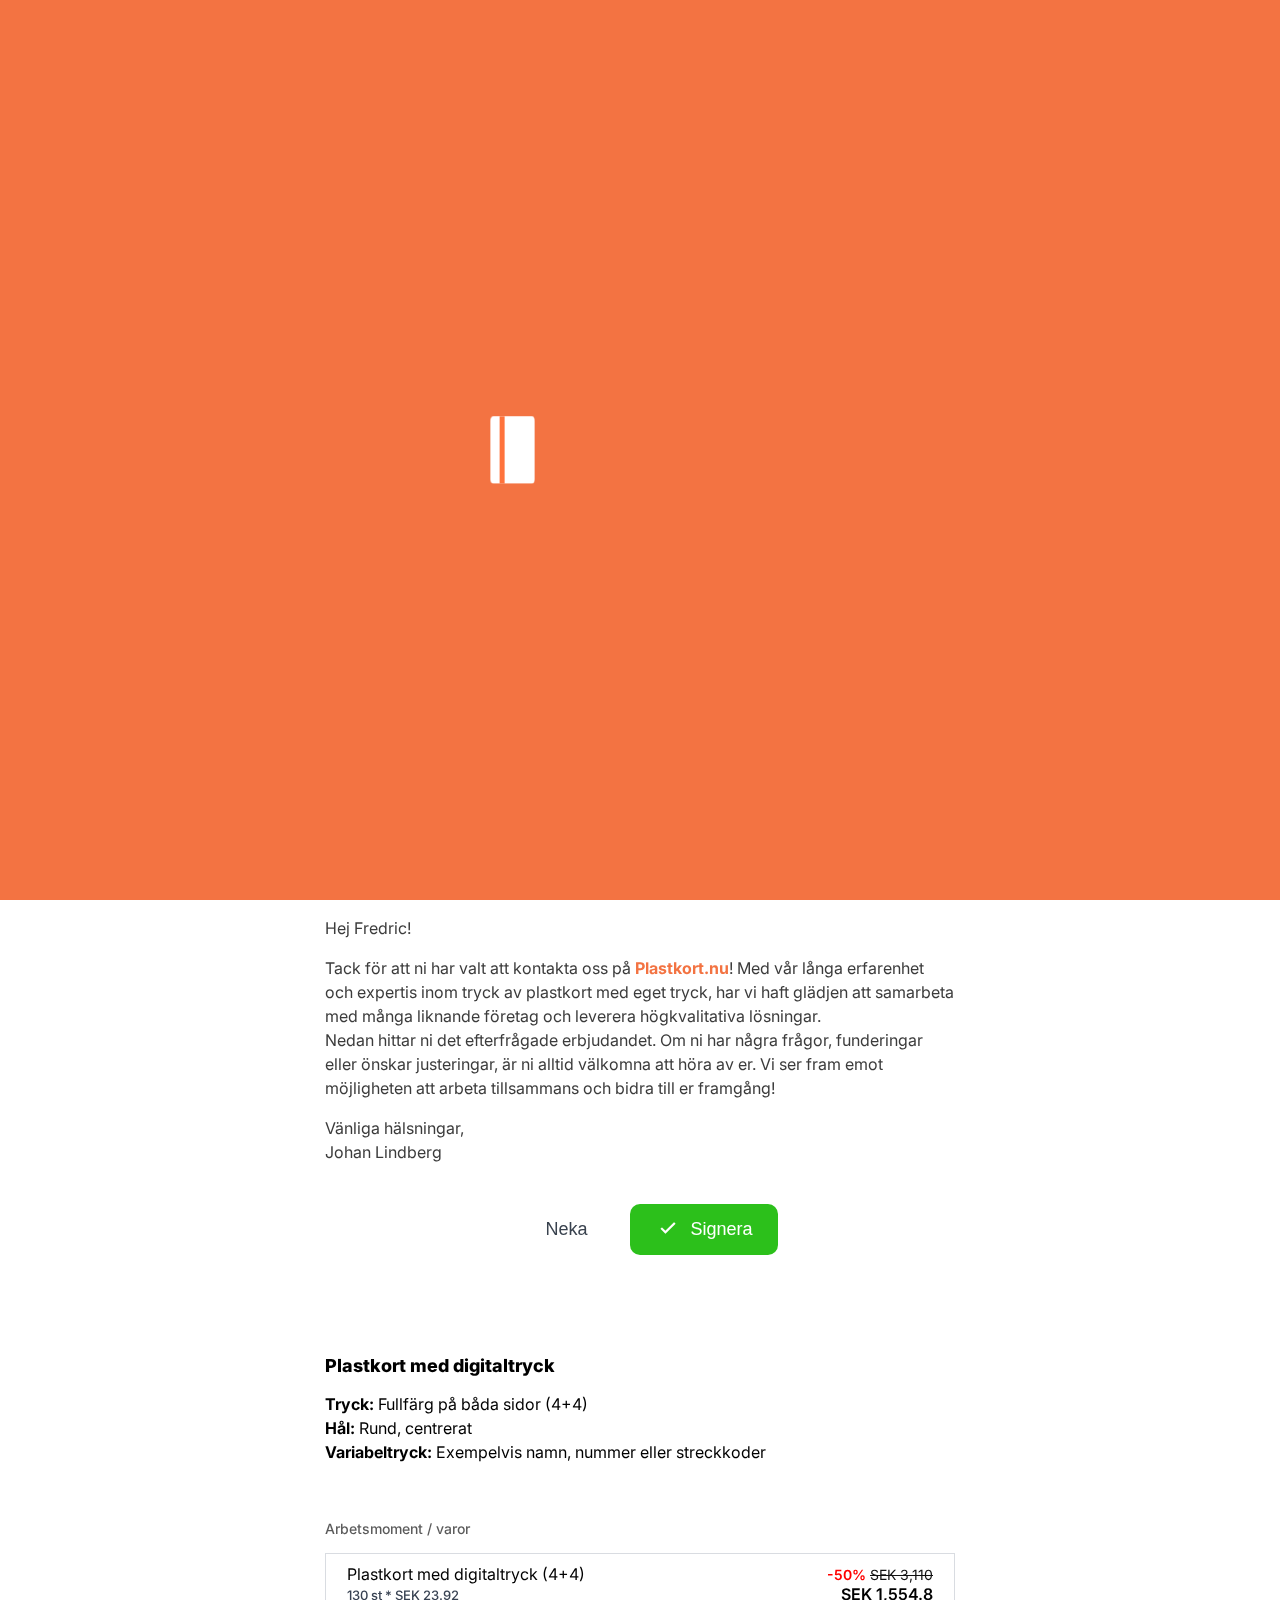
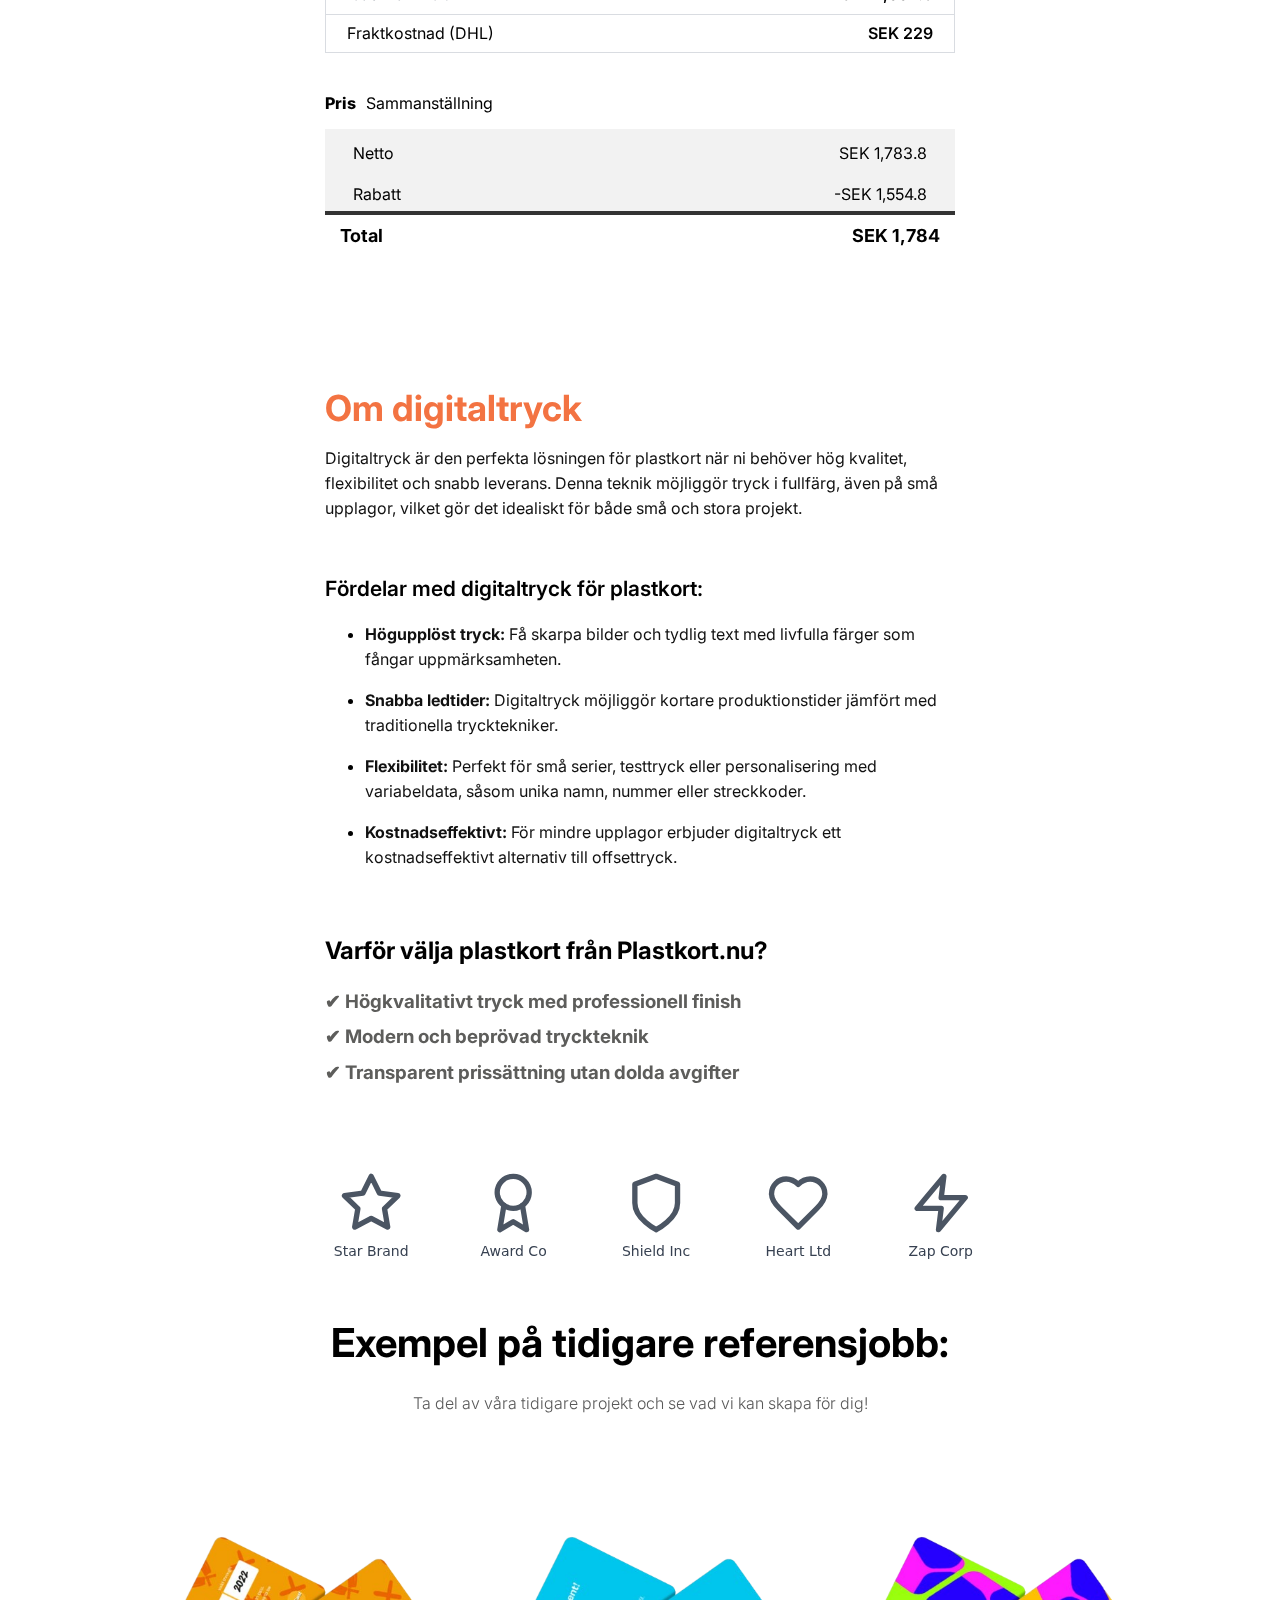
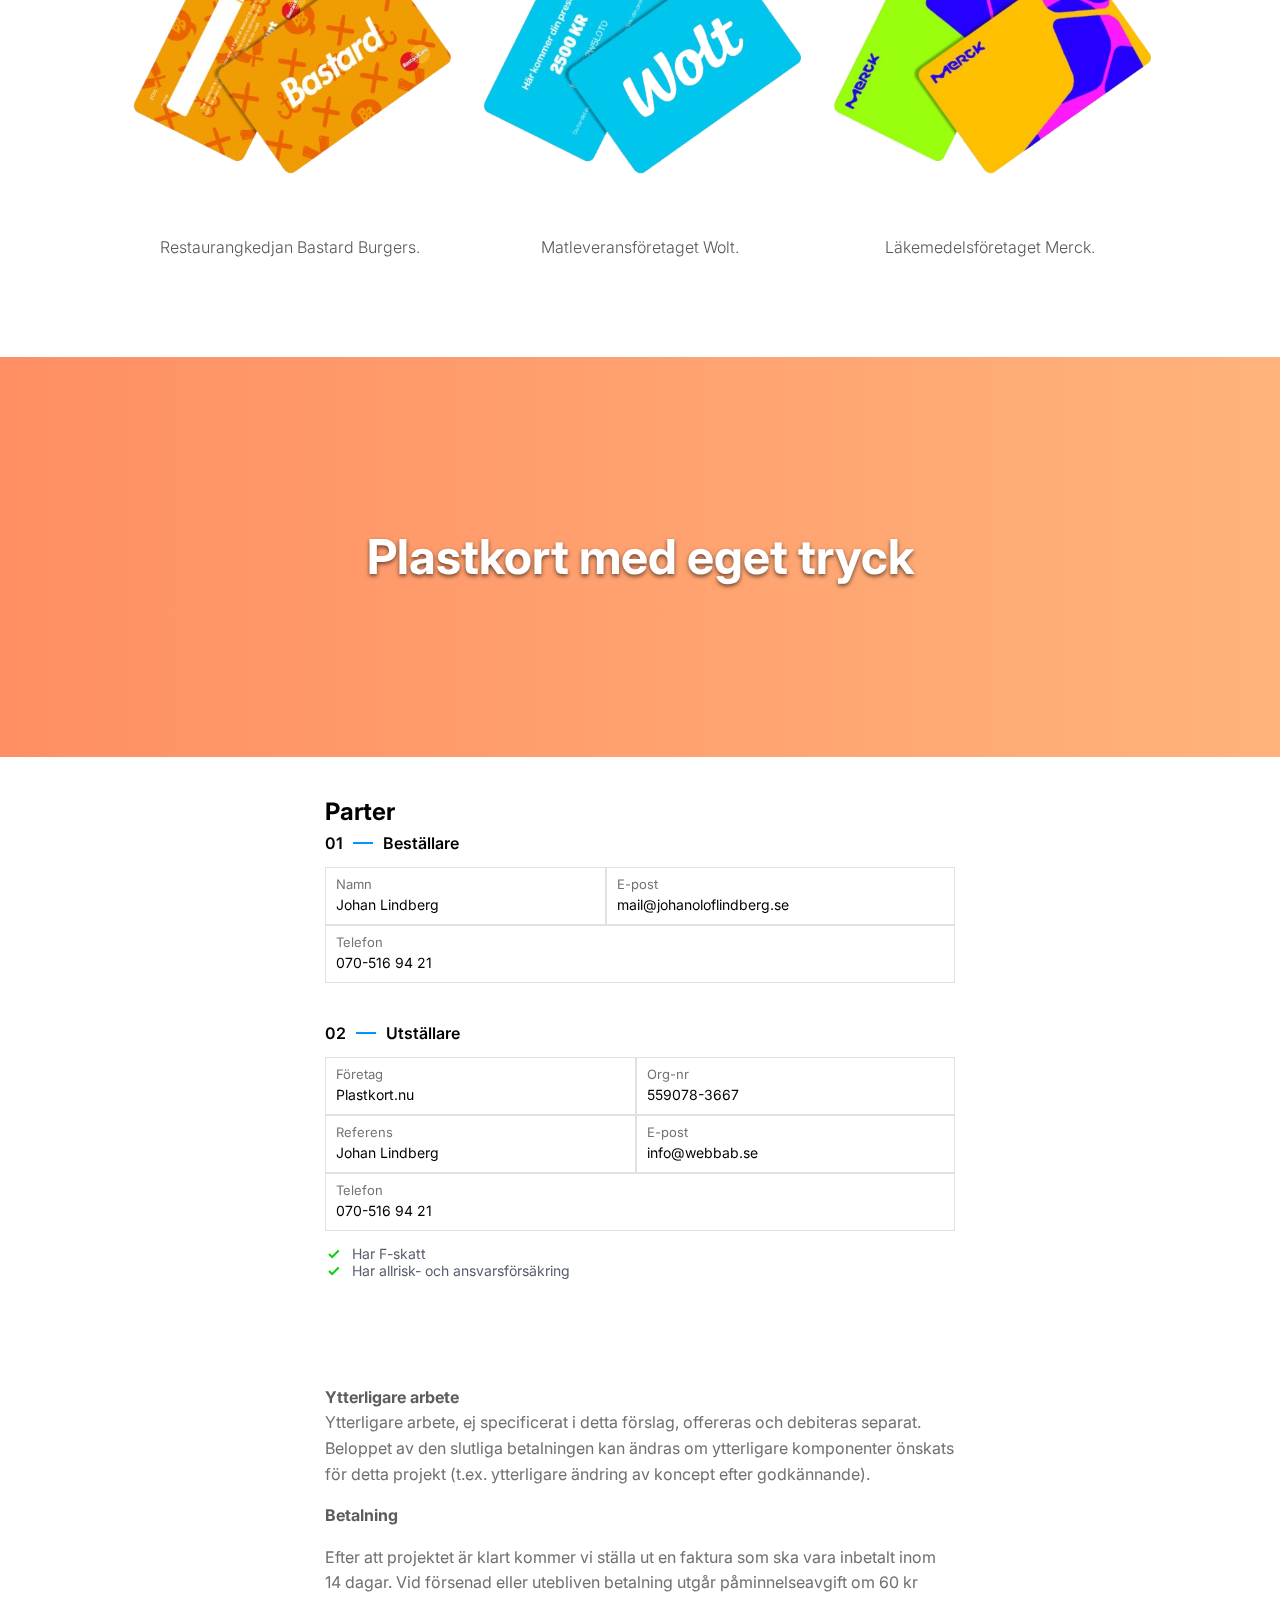
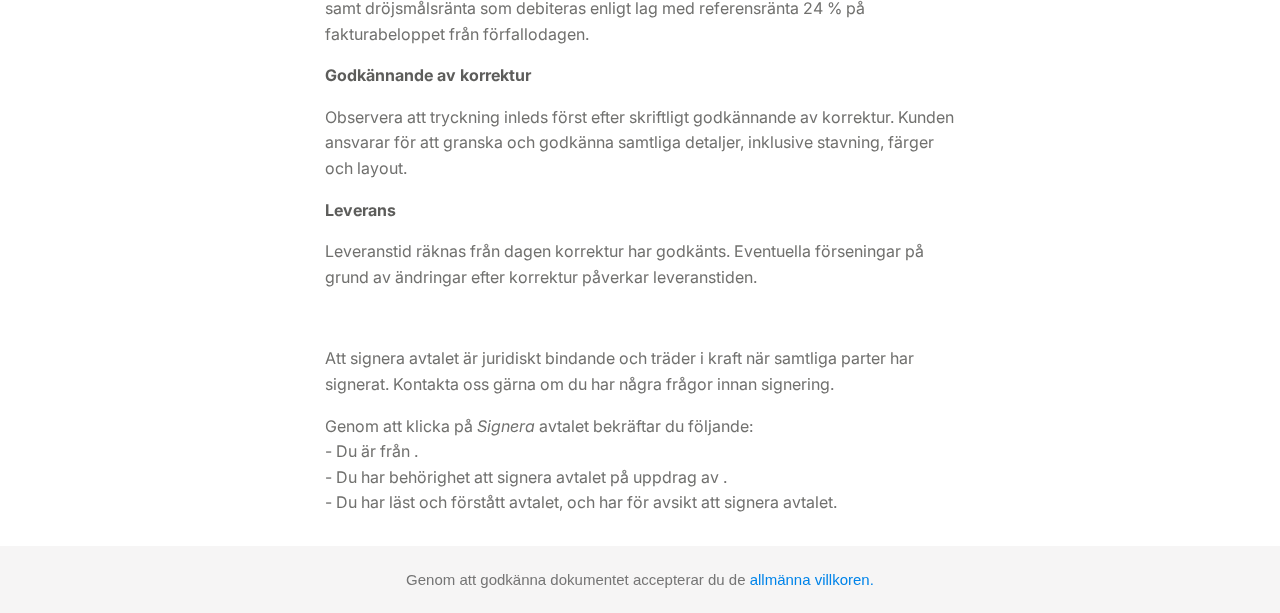
==== commit 65b757b2: "pushed" ====
--- a/index.html
+++ b/index.html
@@ -585,7 +585,7 @@
     <!-- video section -->
     <section class="video-section">
       <!-- Background video -->
-      <video autoplay muted loop class="background-video">
+      <video autoplay muted playsinline loop class="background-video" preload="auto">
         <source src="./assets/images/video.mp4" type="video/mp4">
         Your browser does not support the video tag.
       </video>
@@ -735,7 +735,6 @@
         </div>
       </section>
      <!-- /description above pdf -->
-
     <!-- footer -->
     <footer class="footer">
       <p class="text-center">Genom att godkänna dokumentet accepterar du de <a data-target="modal1"> allmänna villkoren.</a></p>
--- a/assets/css/style.css
+++ b/assets/css/style.css
@@ -415,7 +415,7 @@
       -ms-flex-direction: column;
           flex-direction: column;
   gap: 10px;
-  width: 500px;
+  width: 630px;
   -webkit-box-align: center;
       -ms-flex-align: center;
           align-items: center;
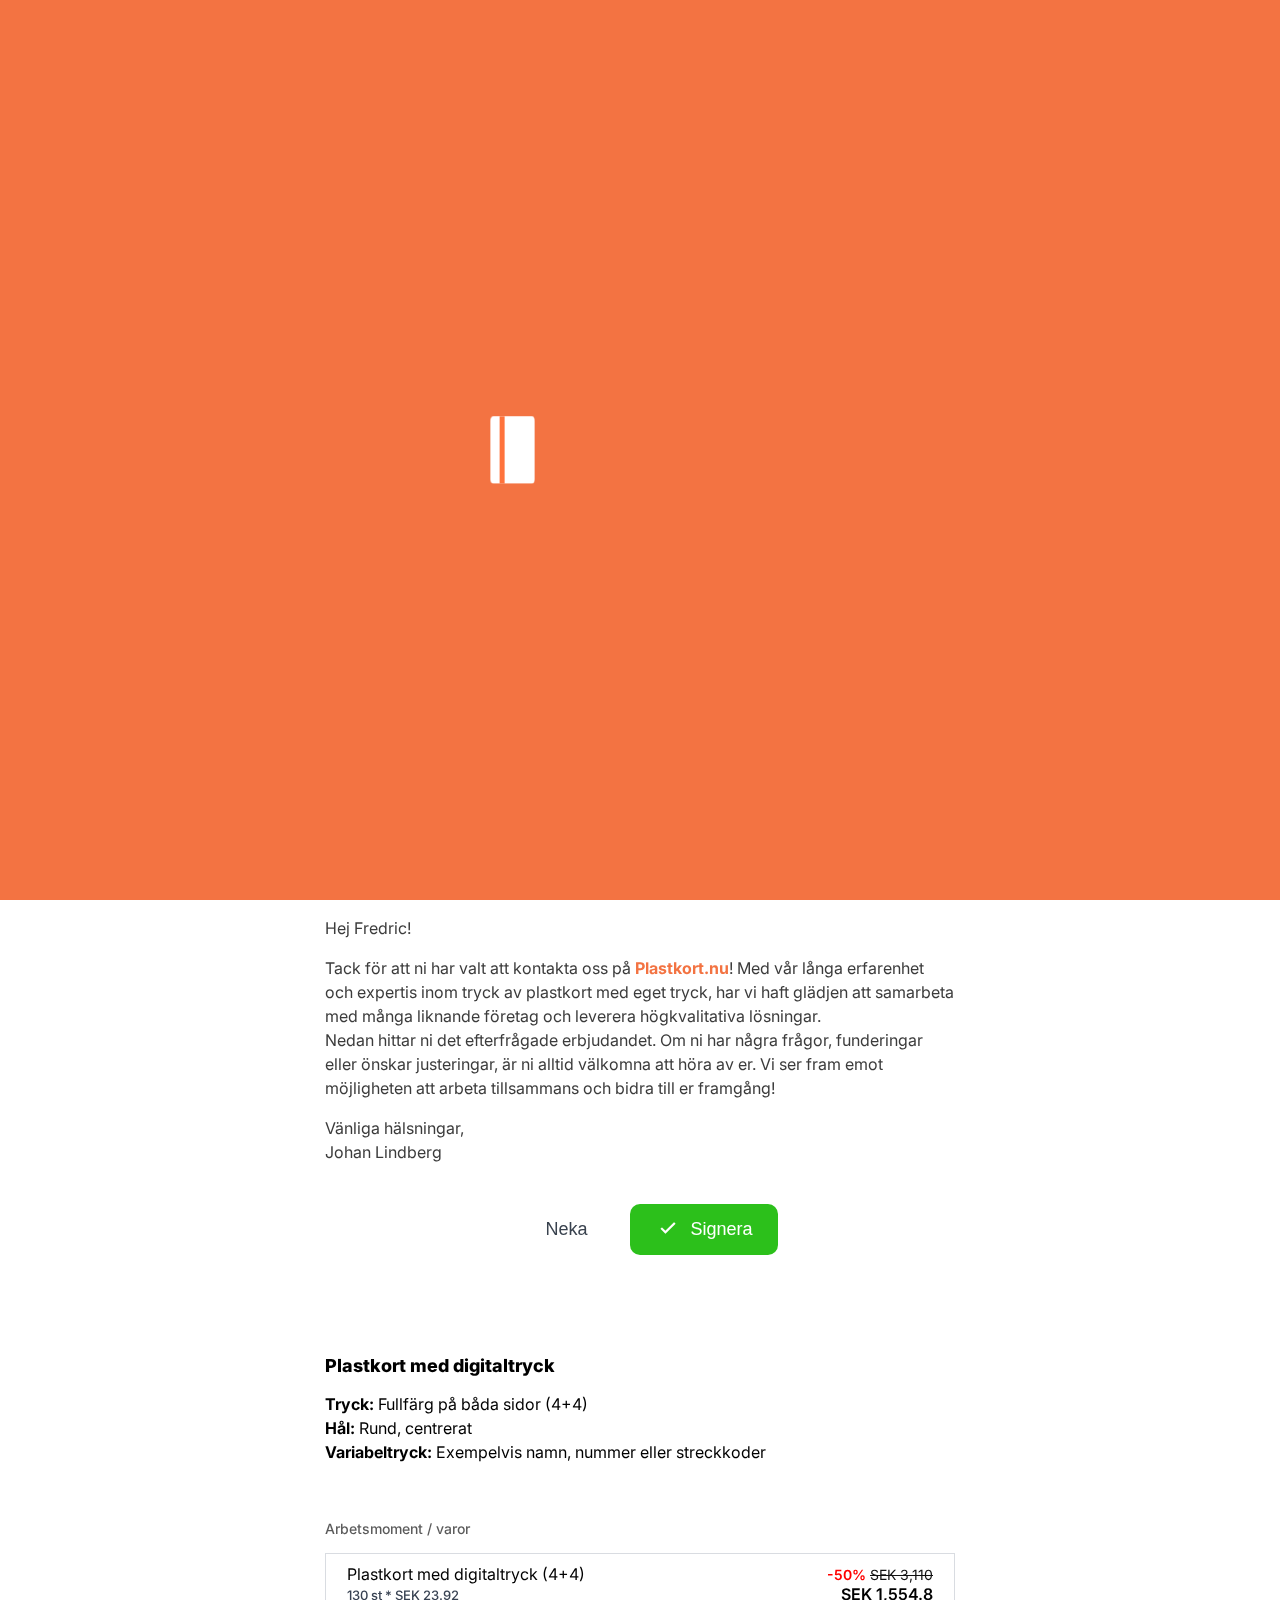
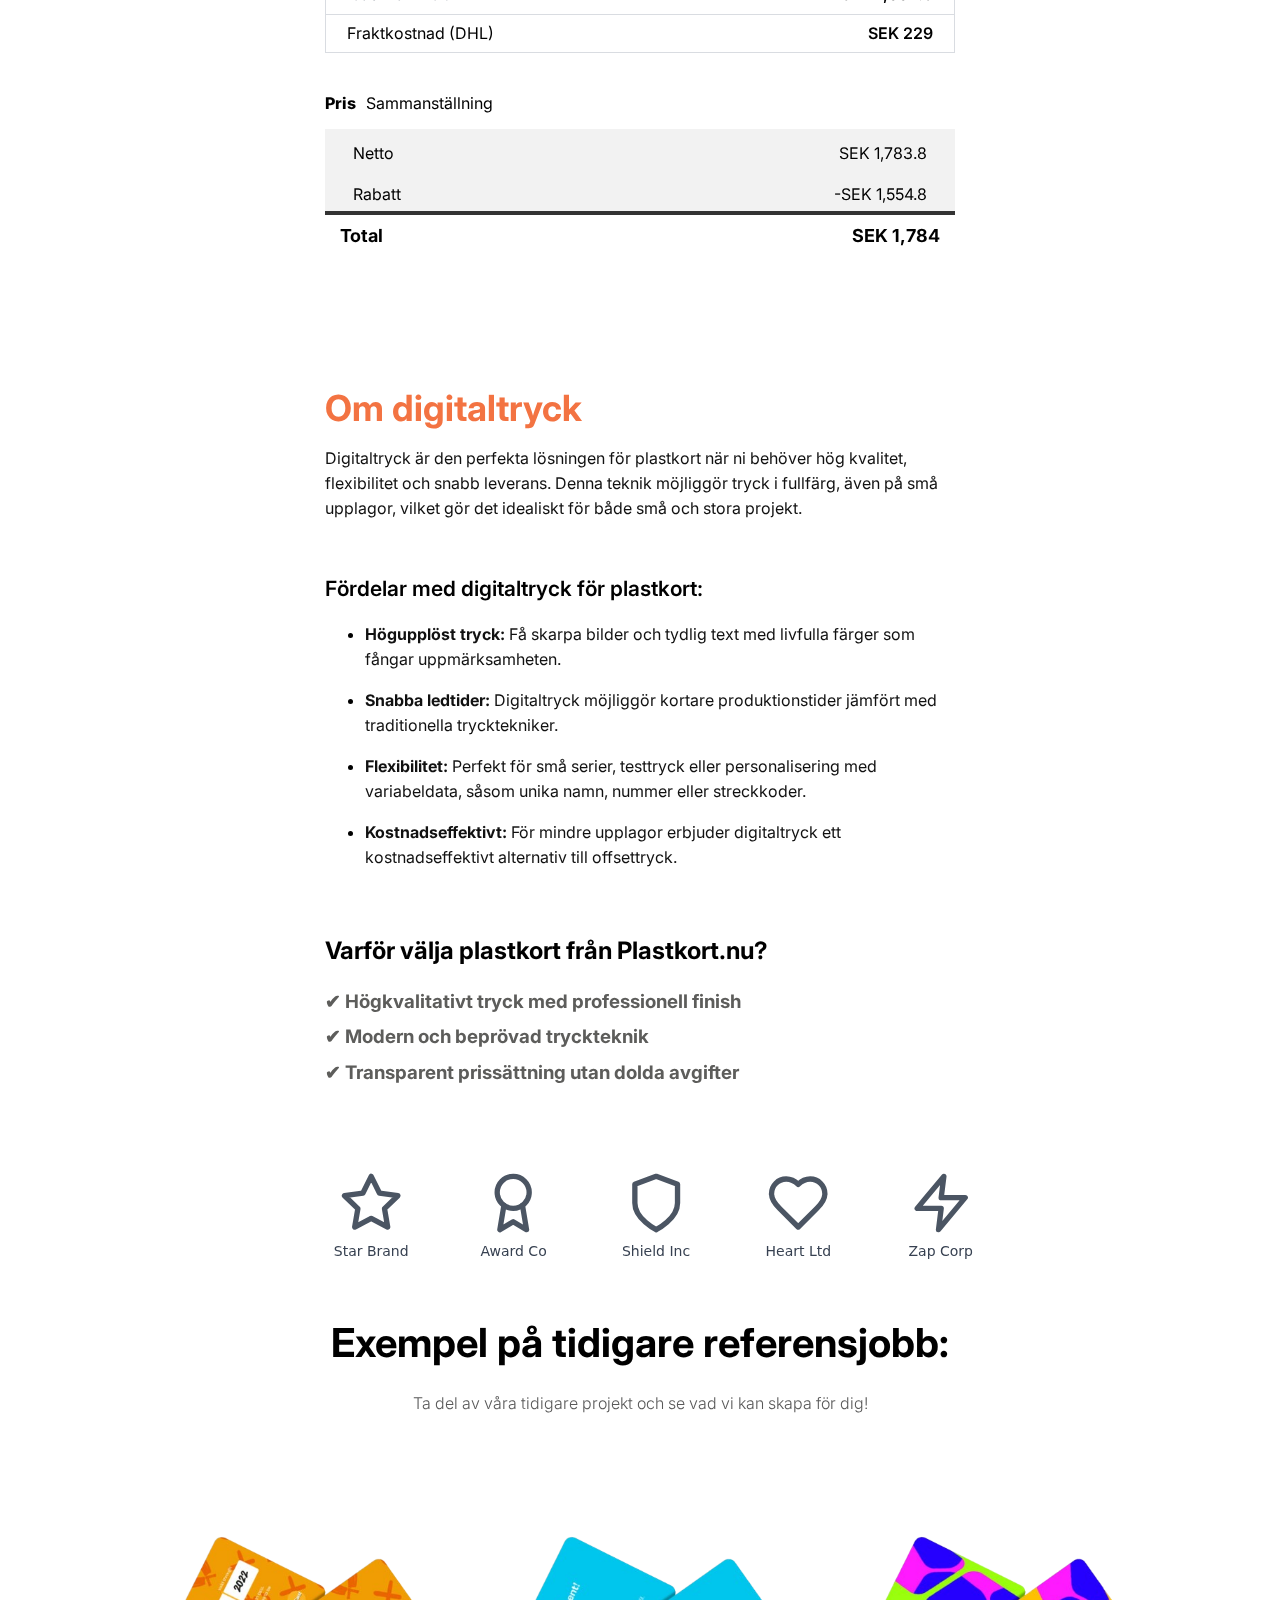
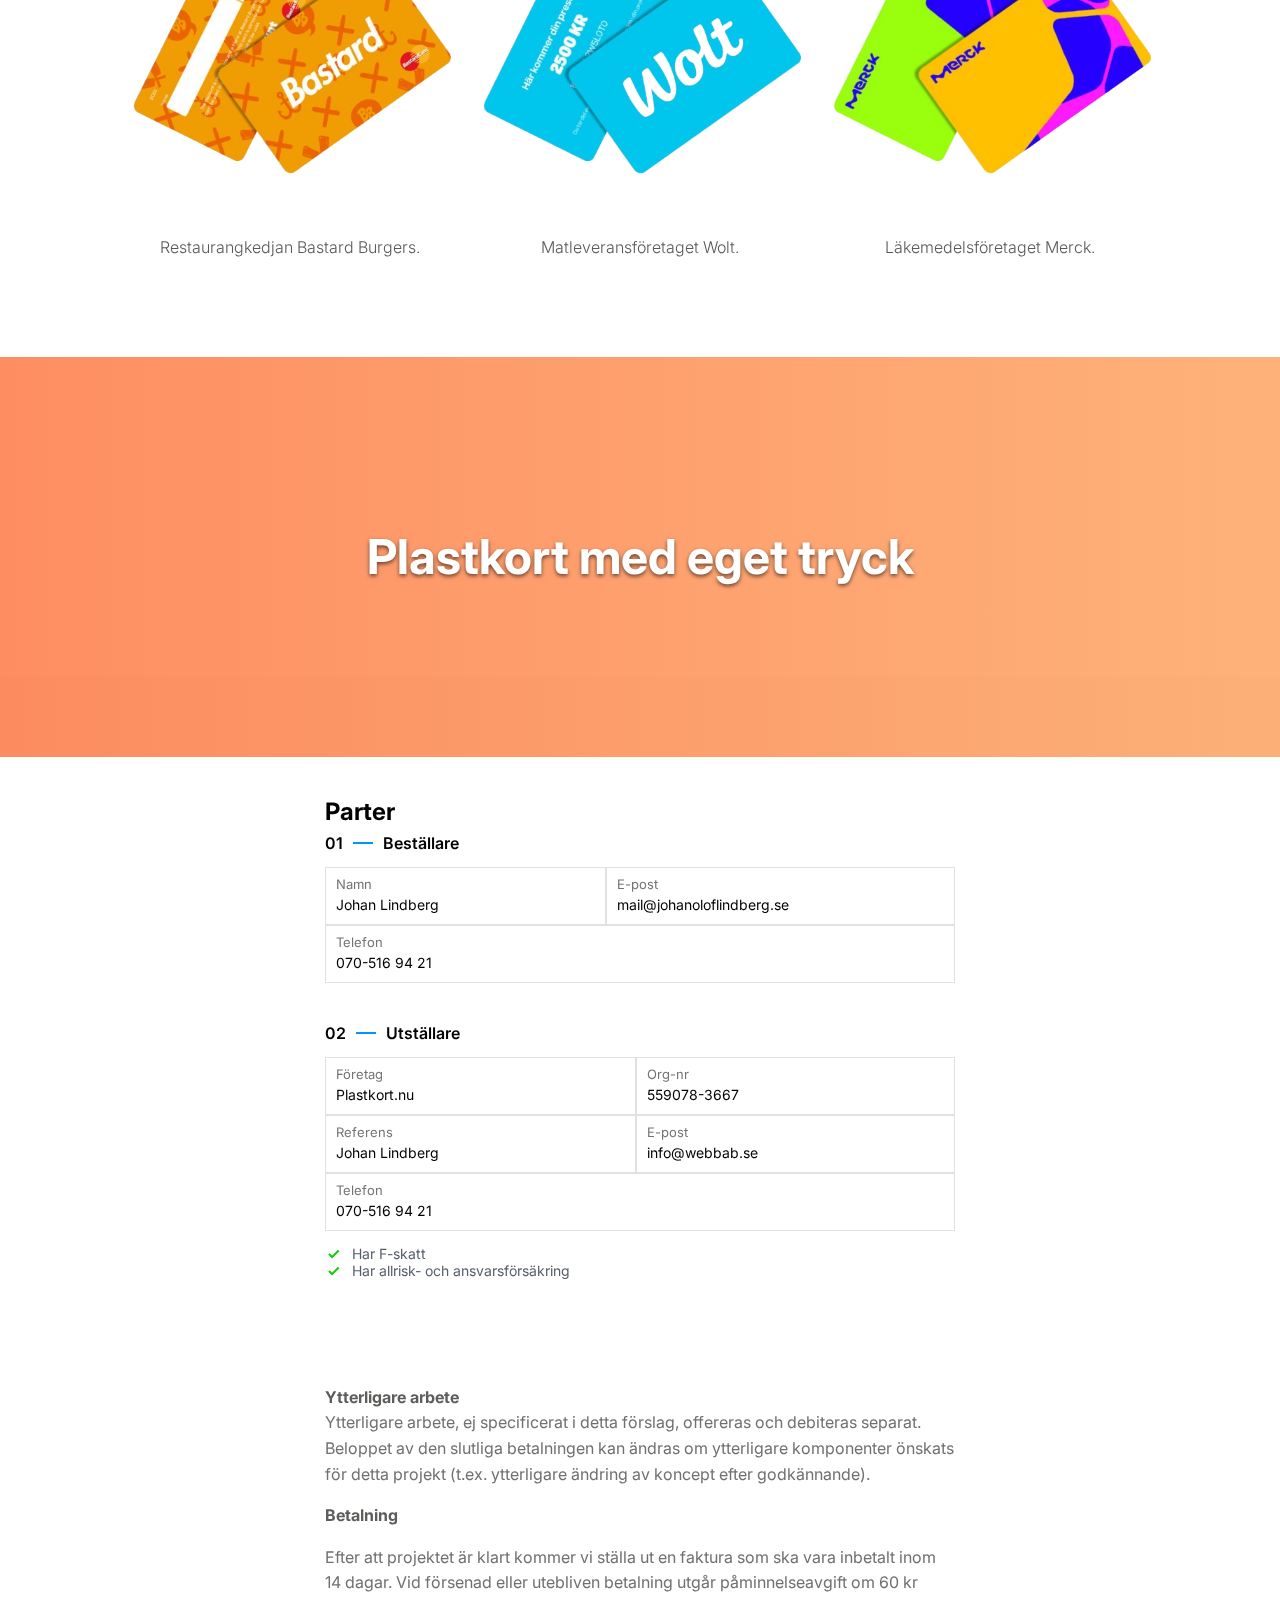
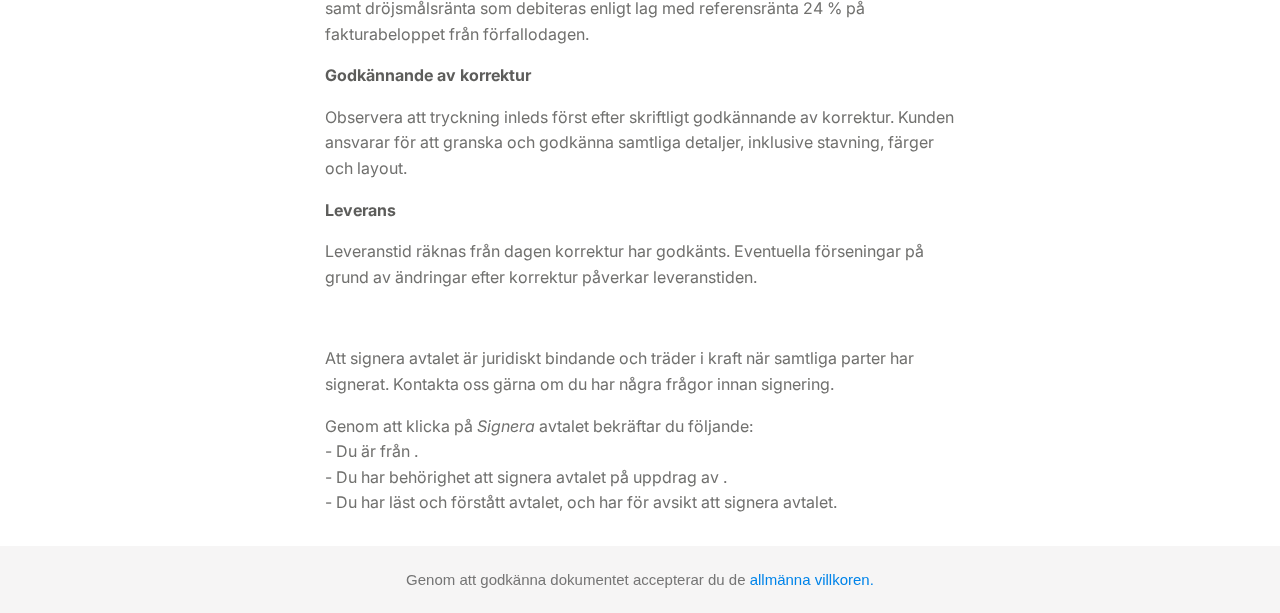
==== commit ed018784: "as" ====
--- a/index.html
+++ b/index.html
@@ -742,7 +742,6 @@
     <!-- /footer -->
   </div>
 <script src="./assets/js/index.js"></script>
-
 </body>
 
 </html>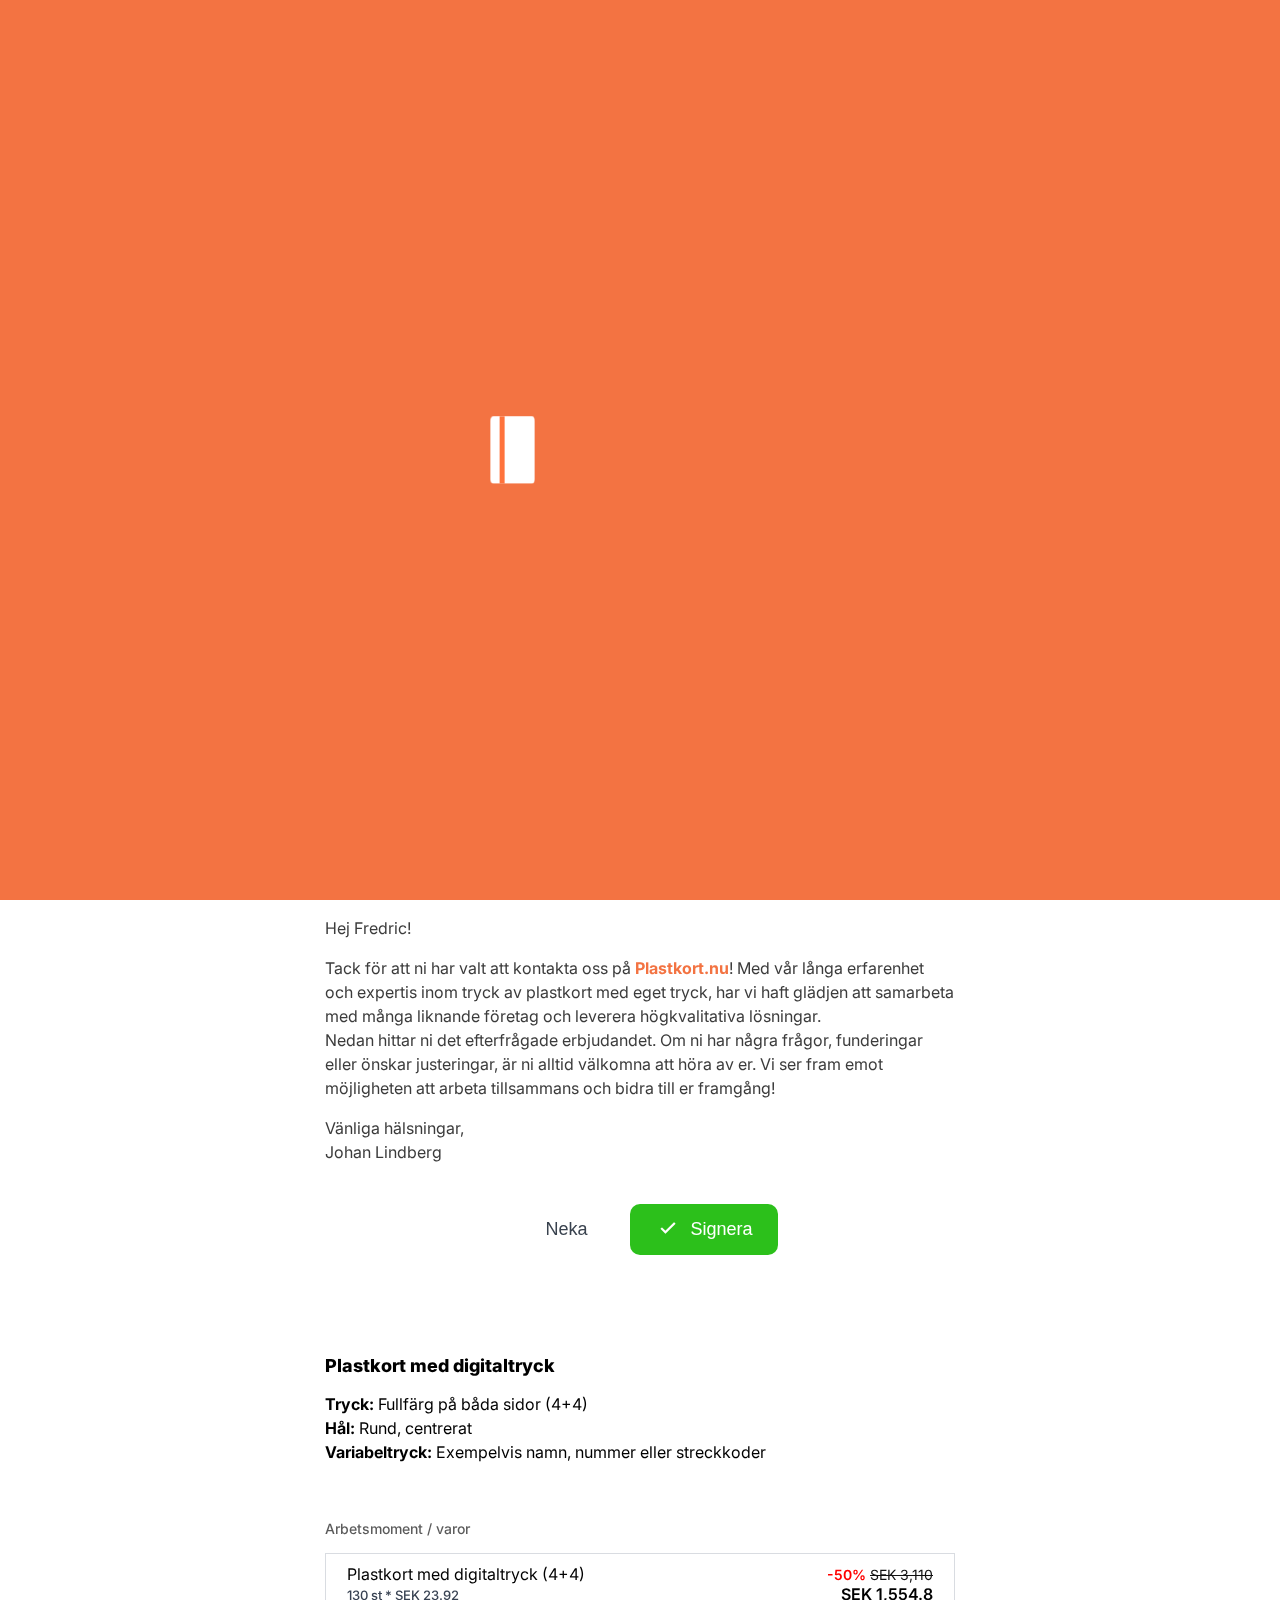
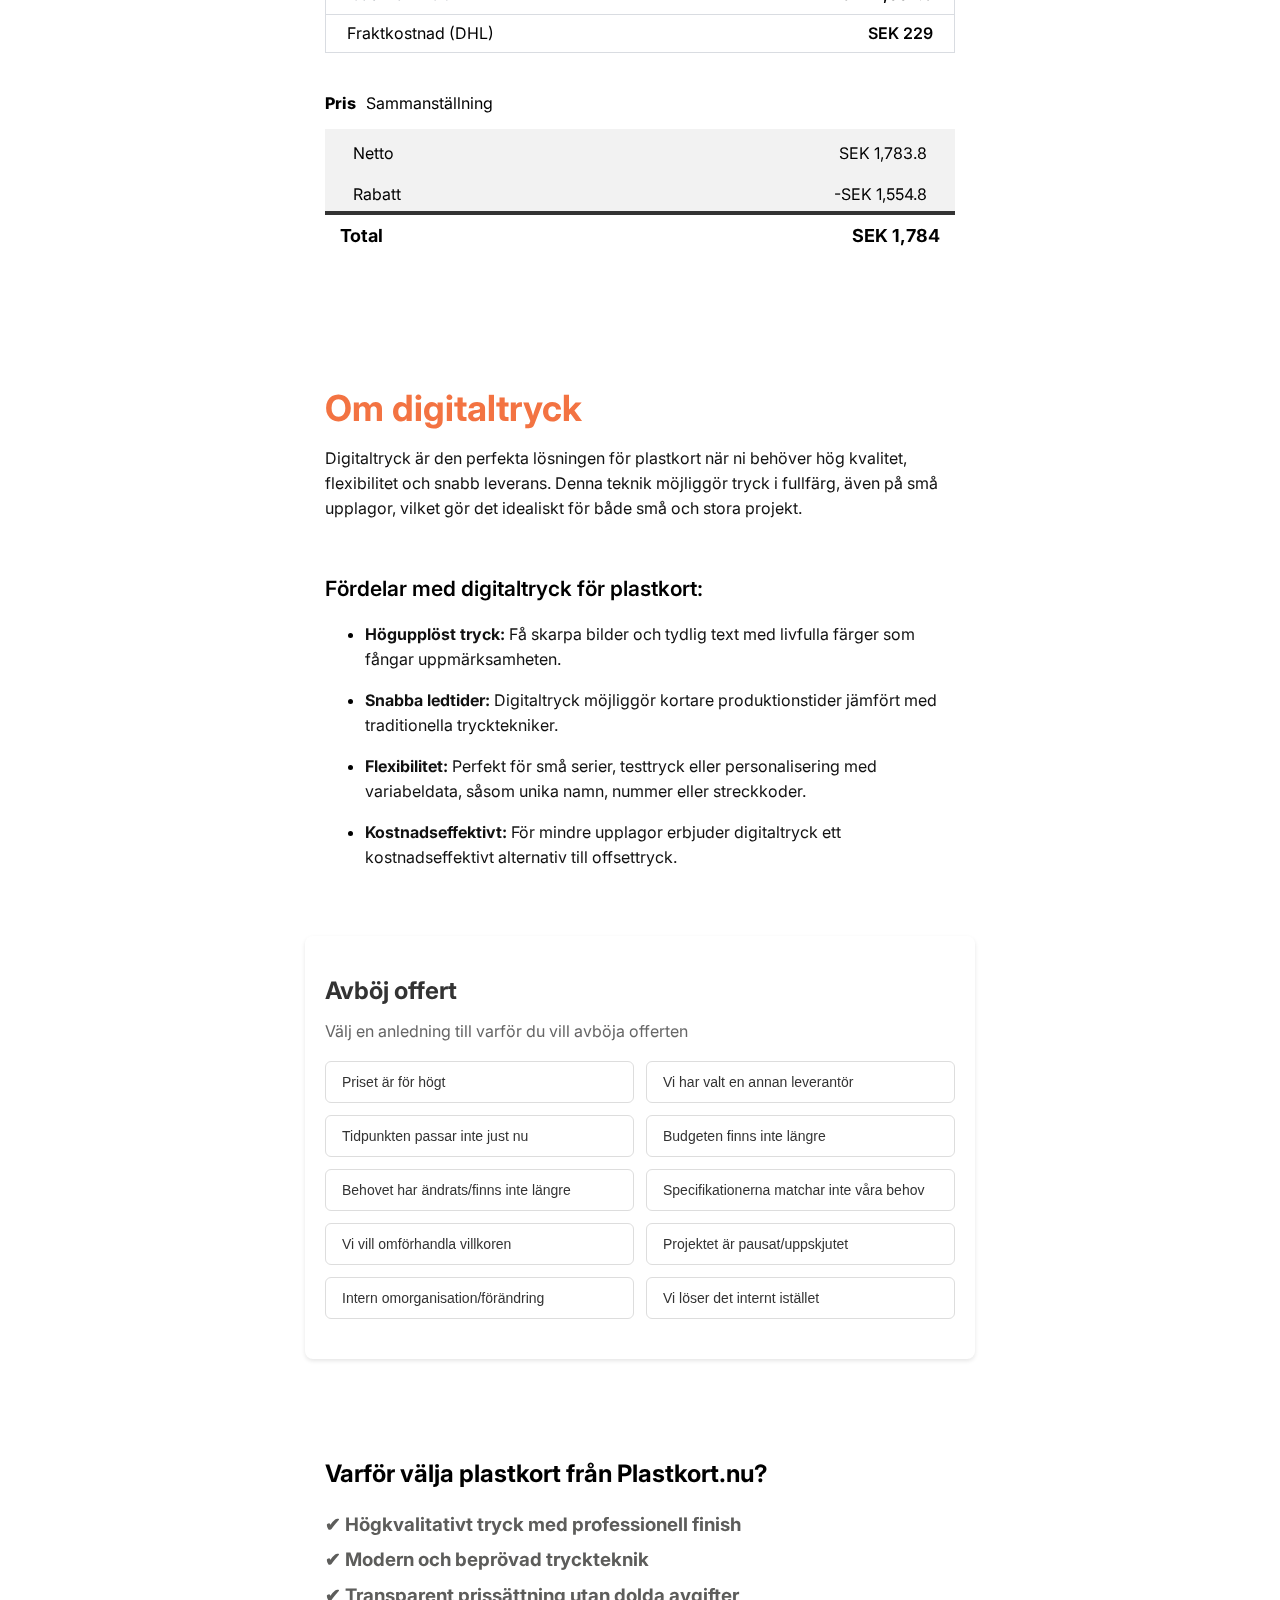
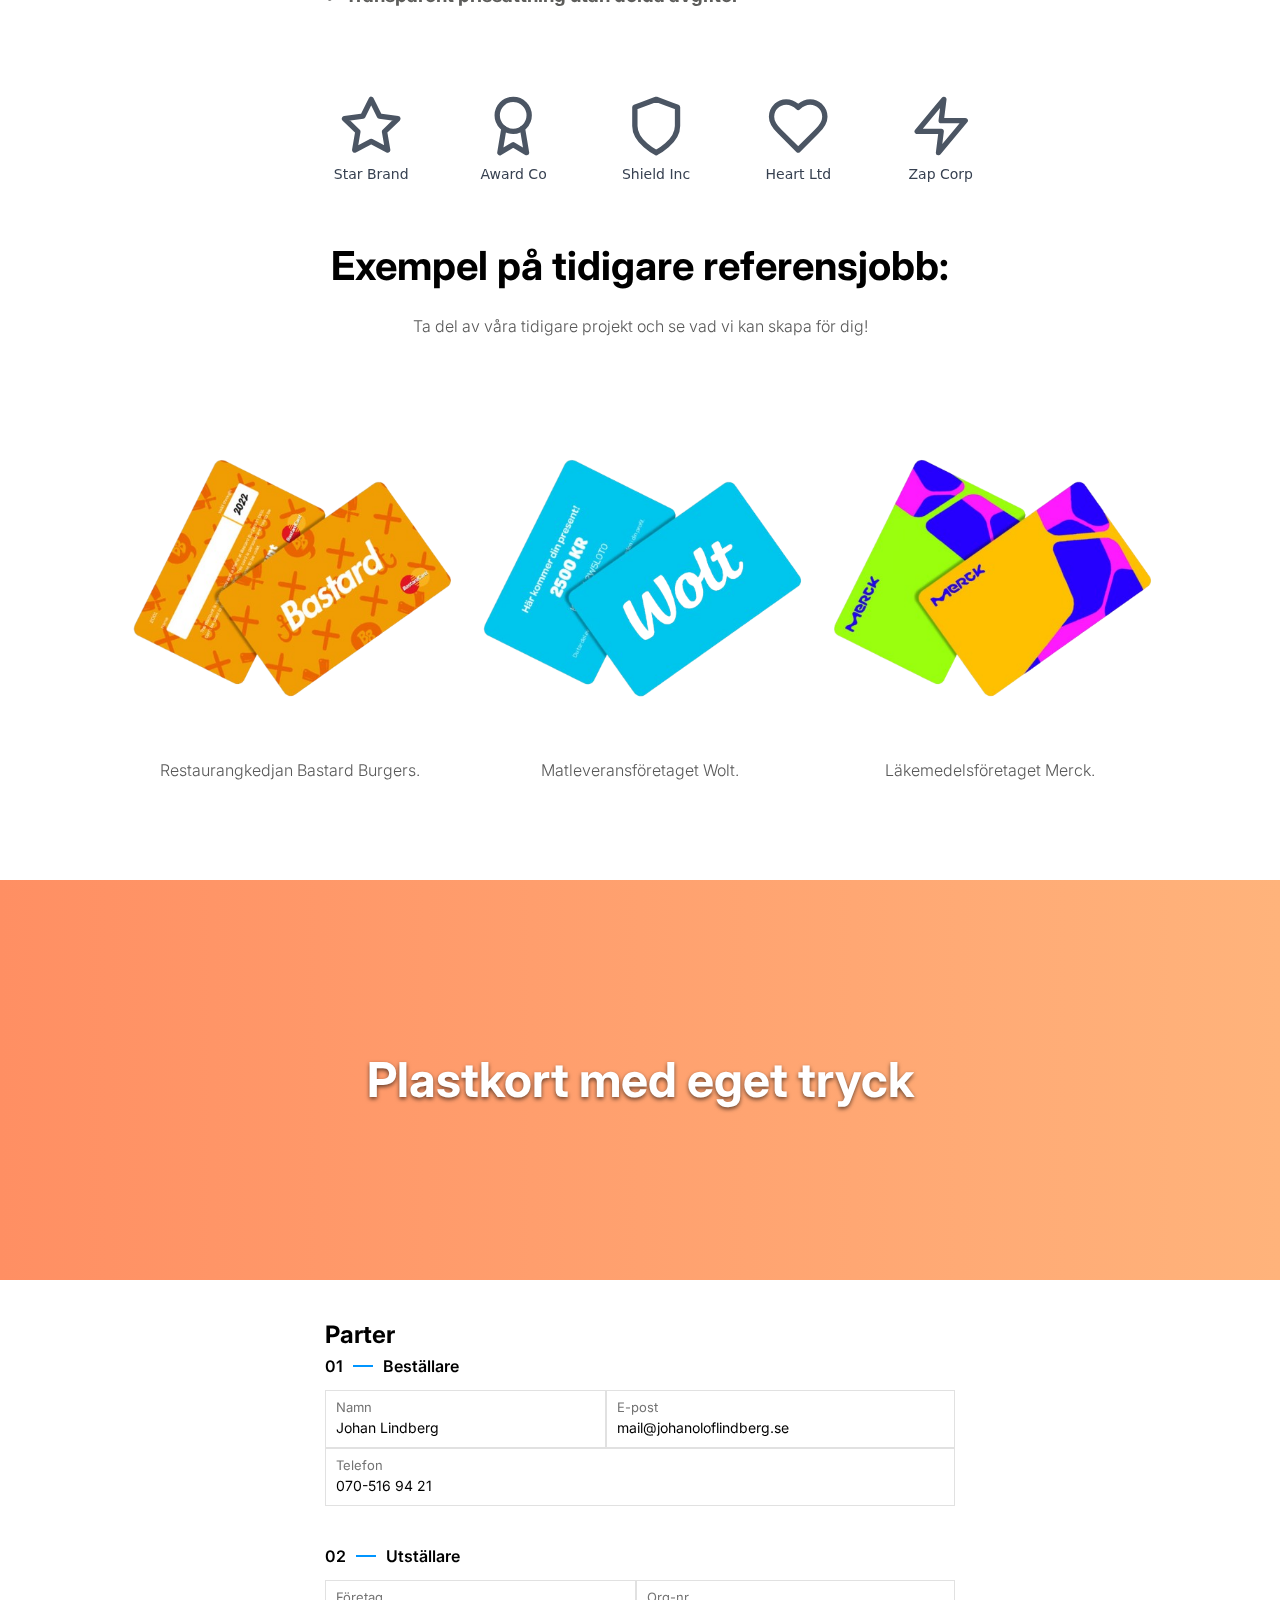
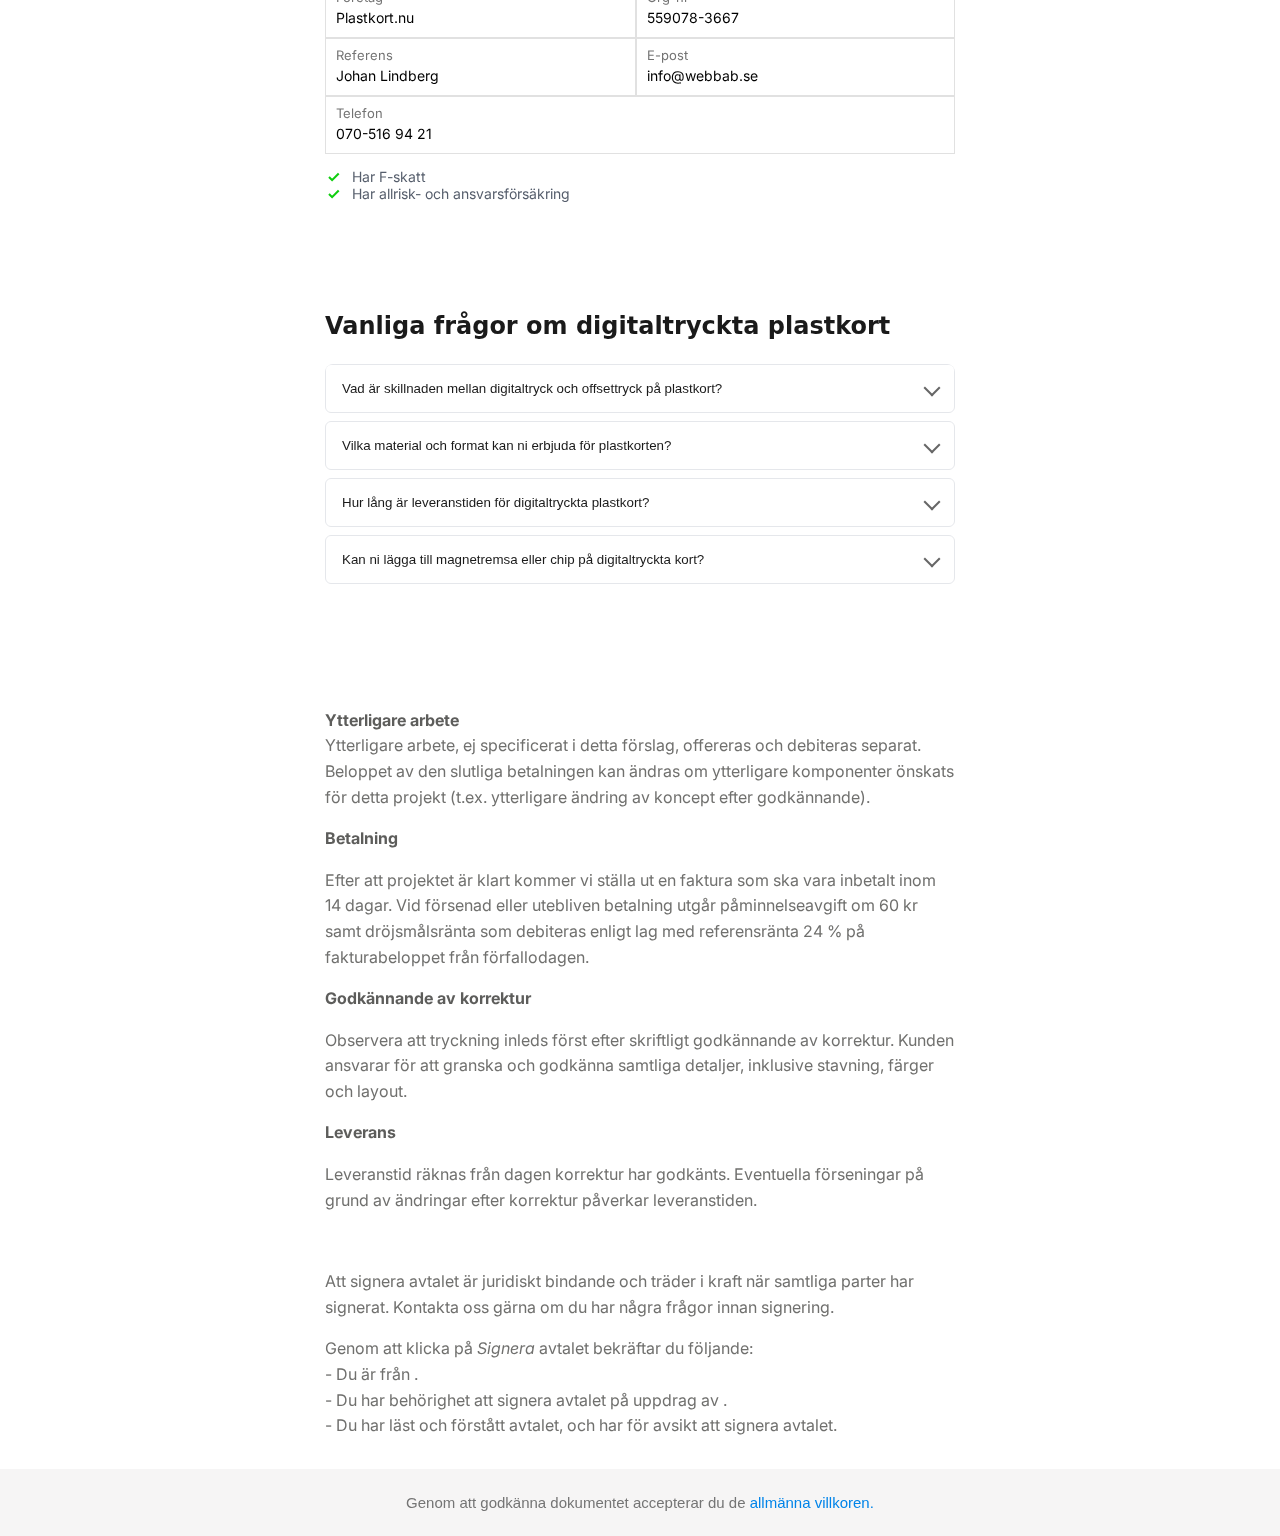
==== commit 2bc7ca24: "pushed" ====
--- a/index.html
+++ b/index.html
@@ -16,6 +16,204 @@
   <link rel="stylesheet" href="./assets/css/style.css">
 </head>
 <style>
+.Avböj_offert{
+  margin-bottom: 100px;
+  .card {
+              background: white;
+              border-radius: 8px;
+              box-shadow: 0 2px 4px rgba(0,0,0,0.1);
+              max-width: 630px;
+              margin: 0 auto;
+              padding: 20px;
+          }
+  
+          .card-header {
+              margin-bottom: 20px;
+          }
+  
+          .card-header h2 {
+              font-size: 24px;
+              color: #333;
+              margin-bottom: 8px;
+          }
+  
+          .card-header p {
+              color: #666;
+          }
+  
+          .reasons-grid {
+              display: grid;
+              grid-template-columns: repeat(auto-fit, minmax(250px, 1fr));
+              gap: 12px;
+              margin-bottom: 20px;
+          }
+  
+          .reason-button {
+              background: white;
+              border: 1px solid #ddd;
+              border-radius: 6px;
+              padding: 12px 16px;
+              text-align: left;
+              cursor: pointer;
+              transition: all 0.2s;
+              font-size: 14px;
+              color: #333;
+          }
+  
+          .reason-button:hover {
+              background: #f5f5f5;
+          }
+  
+          .reason-button.selected {
+              background: #2563eb;
+              color: white;
+              border-color: #2563eb;
+          }
+  
+          .confirmation {
+              display: none;
+              margin-top: 20px;
+          }
+  
+          .confirmation.show {
+              display: block;
+          }
+  
+          .alert {
+              background: #f8f9fa;
+              border: 1px solid #ddd;
+              border-radius: 6px;
+              padding: 12px 16px;
+              margin-bottom: 16px;
+          }
+  
+          .button-group {
+              display: flex;
+              gap: 12px;
+          }
+  
+          .btn {
+              padding: 8px 16px;
+              border-radius: 6px;
+              cursor: pointer;
+              font-size: 14px;
+              border: 1px solid transparent;
+          }
+  
+          .btn-confirm {
+              background: #dc2626;
+              color: white;
+              border-color: #dc2626;
+          }
+  
+          .btn-confirm:hover {
+              background: #b91c1c;
+          }
+  
+          .btn-cancel {
+              background: white;
+              border-color: #ddd;
+              color: #333;
+          }
+  
+          .btn-cancel:hover {
+              background: #f5f5f5;
+          }
+}
+
+.faqs{
+  margin-top: 50px;
+  margin-bottom: 100px;
+  .faq-container {
+    max-width: 630px;
+    margin: 2rem auto;
+    padding: 0 1rem;
+    font-family: system-ui, -apple-system, sans-serif;
+}
+
+.faq-title {
+    font-size: 1.5rem;
+    font-weight: 600;
+    margin-bottom: 1.5rem;
+    color: #1a1a1a;
+}
+
+.accordion {
+    border-radius: 8px;
+    overflow: hidden;
+}
+
+.accordion-item {
+    border: 1px solid #e5e7eb;
+    margin-bottom: 0.5rem;
+    border-radius: 6px;
+    background: white;
+}
+
+.accordion-button {
+    width: 100%;
+    text-align: left;
+    padding: 1rem;
+    background: none;
+    border: none;
+    cursor: pointer;
+    display: flex;
+    justify-content: space-between;
+    align-items: center;
+    font-weight: 500;
+    color: #1a1a1a;
+}
+
+.accordion-button:hover {
+    background-color: #f9fafb;
+}
+
+.accordion-button::after {
+    content: '';
+    width: 10px;
+    height: 10px;
+    border-right: 2px solid #666;
+    border-bottom: 2px solid #666;
+    transform: rotate(45deg);
+    transition: transform 0.3s ease;
+    margin-left: 1rem;
+}
+
+.accordion-button.active::after {
+    transform: rotate(-135deg);
+}
+
+.accordion-content {
+    max-height: 0;
+    overflow: hidden;
+    transition: max-height 0.3s ease-out;
+    background-color: white;
+}
+
+.accordion-content-inner {
+    padding: 0 1rem 1rem 1rem;
+    color: #4b5563;
+    line-height: 1.5;
+}
+
+@media (max-width: 640px) {
+    .faq-container {
+        margin: 1rem;
+    }
+    
+    .accordion-button {
+        font-size: 0.95rem;
+        padding: 0.875rem;
+    }
+    
+    .accordion-content-inner {
+        font-size: 0.9rem;
+  }
+}
+}
+
+
+
  
 @media only screen and (min-width: 40em) {
   .modal-overlay {
@@ -204,12 +402,17 @@
 
   /* Background video styling */
   .background-video {
-    position: absolute;
-    width: 100%;
-    height: 400px;
-    object-fit: cover;
-    z-index: -2;
     /* Behind everything */
+  position: absolute;
+  right: 0;
+  min-width: 100%;
+  min-height: 100%;
+  width: auto;
+  height: auto;
+  z-index: -2;
+  object-fit: cover;
+  pointer-events: none;
+
   }
 
   /* Gradient overlay */
@@ -496,6 +699,33 @@
         </div>
       </section>
       <!-- /Om digitaltryck -->
+       <!-- Avböj_offert -->
+       <section class="Avböj_offert">
+        <div class="card">
+          <div class="card-header">
+              <h2>Avböj offert</h2>
+              <p>Välj en anledning till varför du vill avböja offerten</p>
+          </div>
+          
+          <div class="reasons-grid" id="reasonsGrid"></div>
+  
+          <div class="confirmation" id="confirmation">
+              <div class="alert">
+                  Du har valt anledningen: "<span id="selectedReasonText"></span>"
+              </div>
+              <div class="button-group">
+                  <button class="btn btn-confirm" id="confirmBtn">
+                      Bekräfta avböjande
+                  </button>
+                  <button class="btn btn-cancel" id="cancelBtn">
+                      Avbryt
+                  </button>
+              </div>
+          </div>
+      </div>
+  
+       </section>
+       <!--  /Avböj_offert-->
        <!-- other sections -->
         <section class="Varför_välja_plastkort">
           <div class="text">
@@ -585,10 +815,24 @@
     <!-- video section -->
     <section class="video-section">
       <!-- Background video -->
-      <video autoplay muted playsinline loop class="background-video" preload="auto">
+      <video 
+      autoplay 
+      muted 
+      playsinline 
+      loop 
+      class="background-video" 
+      preload="auto"
+      disablePictureInPicture
+      controlsList="nodownload noplaybackrate"
+    >
+      <source src="./assets/images/video.mp4" type="video/mp4">
+      <source src="./assets/images/video.webm" type="video/webm">
+      Your browser does not support the video tag.
+    </video>
+      <!-- <video autoplay muted playsinline loop class="background-video" preload="auto">
         <source src="./assets/images/video.mp4" type="video/mp4">
         Your browser does not support the video tag.
-      </video>
+      </video> -->
       <!-- Gradient overlay -->
       <div class="overlay"></div>
       <!-- Centered text -->
@@ -678,6 +922,58 @@
       <br>
       <br>
      <!-- /Parter section -->
+      <!-- faqs -->
+       <section class="faqs">
+        <div class="faq-container">
+          <h2 class="faq-title">Vanliga frågor om digitaltryckta plastkort</h2>
+          <div class="accordion">
+              <div class="accordion-item">
+                  <button class="accordion-button">
+                      Vad är skillnaden mellan digitaltryck och offsettryck på plastkort?
+                  </button>
+                  <div class="accordion-content">
+                      <div class="accordion-content-inner">
+                          Digitaltryck är idealiskt för mindre upplagor och kort där varje kort kan ha unik information eller design. Det ger utmärkt färgåtergivning och är kostnadseffektivt för mindre serier. Offsettryck används främst vid större upplagor och ger mycket hög kvalitet men kräver större minimivolymer.
+                      </div>
+                  </div>
+              </div>
+  
+              <div class="accordion-item">
+                  <button class="accordion-button">
+                      Vilka material och format kan ni erbjuda för plastkorten?
+                  </button>
+                  <div class="accordion-content">
+                      <div class="accordion-content-inner">
+                          Vi erbjuder standardformatet CR80 (85,6 x 54 mm) vilket är samma som ett vanligt betalkort. Materialet är PVC som standard, men vi kan även erbjuda miljövänligare alternativ som biologiskt nedbrytbar PLA eller återvunnen PVC. Tjockleken kan vara 0,76 mm eller 0,84 mm beroende på användningsområde.
+                      </div>
+                  </div>
+              </div>
+  
+              <div class="accordion-item">
+                  <button class="accordion-button">
+                      Hur lång är leveranstiden för digitaltryckta plastkort?
+                  </button>
+                  <div class="accordion-content">
+                      <div class="accordion-content-inner">
+                          Normal leveranstid för digitaltryckta plastkort är 5-7 arbetsdagar från godkänt korrektur. Vid brådskande behov kan vi erbjuda expressleverans med 2-3 arbetsdagars leveranstid mot ett pristillägg. Större upplagor kan kräva längre produktionstid.
+                      </div>
+                  </div>
+              </div>
+  
+              <div class="accordion-item">
+                  <button class="accordion-button">
+                      Kan ni lägga till magnetremsa eller chip på digitaltryckta kort?
+                  </button>
+                  <div class="accordion-content">
+                      <div class="accordion-content-inner">
+                          Ja, vi kan förse digitaltryckta kort med både magnetremsa (HiCo eller LoCo) och olika typer av chip (kontakt eller kontaktlöst). Vi kan även erbjuda QR-koder, streckkoder och serialisering. Notera att detta kan påverka både leveranstid och minimumkvantitet.
+                      </div>
+                  </div>
+              </div>
+          </div>
+      </div>
+       </section>
+      <!-- /faqs -->
      <!-- description above pdf -->
       <section class="pdf_above_description">
         <div class="description">
@@ -742,6 +1038,96 @@
     <!-- /footer -->
   </div>
 <script src="./assets/js/index.js"></script>
+<script>
+  const reasons = [
+      "Priset är för högt",
+      "Vi har valt en annan leverantör",
+      "Tidpunkten passar inte just nu",
+      "Budgeten finns inte längre",
+      "Behovet har ändrats/finns inte längre",
+      "Specifikationerna matchar inte våra behov",
+      "Vi vill omförhandla villkoren",
+      "Projektet är pausat/uppskjutet",
+      "Intern omorganisation/förändring",
+      "Vi löser det internt istället"
+  ];
+
+  let selectedReason = '';
+
+  // Create reason buttons
+  const reasonsGrid = document.getElementById('reasonsGrid');
+  reasons.forEach(reason => {
+      const button = document.createElement('button');
+      button.className = 'reason-button';
+      button.textContent = reason;
+      button.onclick = () => handleReasonSelect(reason, button);
+      reasonsGrid.appendChild(button);
+  });
+
+  // Handle reason selection
+  function handleReasonSelect(reason, selectedButton) {
+      // Reset all buttons
+      document.querySelectorAll('.reason-button').forEach(btn => {
+          btn.classList.remove('selected');
+      });
+      
+      // Select new button
+      selectedButton.classList.add('selected');
+      selectedReason = reason;
+      
+      // Show confirmation
+      document.getElementById('selectedReasonText').textContent = reason;
+      document.getElementById('confirmation').classList.add('show');
+  }
+
+  // Handle confirmation
+  document.getElementById('confirmBtn').onclick = () => {
+      // Här kan du lägga till din logik för att hantera avböjandet
+      console.log('Offert avböjd med anledning:', selectedReason);
+      alert('Offerten har avböjts');
+      resetSelection();
+  };
+
+  // Handle cancellation
+  document.getElementById('cancelBtn').onclick = resetSelection;
+
+  function resetSelection() {
+      selectedReason = '';
+      document.querySelectorAll('.reason-button').forEach(btn => {
+          btn.classList.remove('selected');
+      });
+      document.getElementById('confirmation').classList.remove('show');
+  }
+</script>
+<script>
+  document.addEventListener('DOMContentLoaded', function() {
+const accordionButtons = document.querySelectorAll('.accordion-button');
+
+accordionButtons.forEach(button => {
+    button.addEventListener('click', function() {
+        const content = this.nextElementSibling;
+        const isActive = this.classList.contains('active');
+        
+        // Stäng alla andra accordion items
+        accordionButtons.forEach(otherButton => {
+            if (otherButton !== this) {
+                otherButton.classList.remove('active');
+                otherButton.nextElementSibling.style.maxHeight = '0';
+            }
+        });
+        
+        // Toggla current accordion item
+        this.classList.toggle('active');
+        
+        if (!isActive) {
+            content.style.maxHeight = content.scrollHeight + 'px';
+        } else {
+            content.style.maxHeight = '0';
+        }
+   });
+});
+});
+</script>
 </body>
 
 </html>--- a/assets/css/style.css
+++ b/assets/css/style.css
@@ -939,6 +939,91 @@
     width: 500px;
   }
 }
+@media (max-width: 500px) {
+  .pdf_above_description .description {
+    width: 370px;
+  }
+  .parter .inner-txt {
+    width: 370px;
+  }
+  .signature .text {
+    width: 370px;
+  }
+  .content h1 {
+    font-size: 2rem !important;
+  }
+  .cards .cards-container {
+    -ms-grid-columns: auto;
+    grid-template-columns: auto;
+  }
+  .Varför_välja_plastkort .text {
+    width: 370px;
+  }
+  .offert-plastkort h1 {
+    font-size: 50px;
+  }
+  .banner {
+    width: 93%;
+  }
+  .Om_digitaltryck .text {
+    width: 370px;
+  }
+  .Plastkort_med_digitaltryck .text {
+    width: 370px;
+  }
+  .stripped-table .text {
+    width: 370px;
+  }
+  .grey-table .text {
+    width: 370px;
+  }
+}
+@media (max-width: 430px) {
+  .offert-plastkort h1 {
+    font-size: 50px !important;
+  }
+  textarea {
+    height: 152px;
+    margin: 10px 0px;
+  }
+  .pdf_above_description .description {
+    width: 350px;
+  }
+  .parter .inner-txt {
+    width: 350px;
+  }
+  .signature .text {
+    width: 350px;
+  }
+  .content h1 {
+    font-size: 2.7rem !important;
+  }
+  .cards .cards-container {
+    -ms-grid-columns: auto;
+    grid-template-columns: auto;
+  }
+  .Varför_välja_plastkort .text {
+    width: 350px;
+  }
+  .banner {
+    width: 93%;
+  }
+  .cards .subtitle {
+    margin: 0px 15px;
+  }
+  .Om_digitaltryck .text {
+    width: 350px;
+  }
+  .Plastkort_med_digitaltryck .text {
+    width: 350px;
+  }
+  .stripped-table .text {
+    width: 350px;
+  }
+  .grey-table .text {
+    width: 350px;
+  }
+}
 @media (max-width: 425px) {
   .offert-plastkort h1 {
     font-size: 50px !important;
@@ -983,6 +1068,54 @@
   }
   .grey-table .text {
     width: 370px;
+  }
+}
+@media (max-width: 390px) {
+  .offert-plastkort h1 {
+    font-size: 40px !important;
+  }
+  .pdf_above_description .description {
+    width: 330px;
+  }
+  .parter .inner-txt {
+    width: 330px;
+  }
+  .cards .heading {
+    font-size: 2.1rem;
+  }
+  .signature .text {
+    width: 330px;
+  }
+  .content h1 {
+    font-size: 2.7rem !important;
+  }
+  .cards .cards-container {
+    -ms-grid-columns: auto;
+    grid-template-columns: auto;
+  }
+  .Varför_välja_plastkort .text {
+    width: 330px;
+  }
+  .banner {
+    width: 93%;
+  }
+  .banner .banner-container .logo-grid {
+    gap: 0.5rem;
+  }
+  .cards .subtitle {
+    margin: 0px 15px;
+  }
+  .Om_digitaltryck .text {
+    width: 330px;
+  }
+  .Plastkort_med_digitaltryck .text {
+    width: 330px;
+  }
+  .stripped-table .text {
+    width: 330px;
+  }
+  .grey-table .text {
+    width: 330px;
   }
 }
 @media (max-width: 375px) {
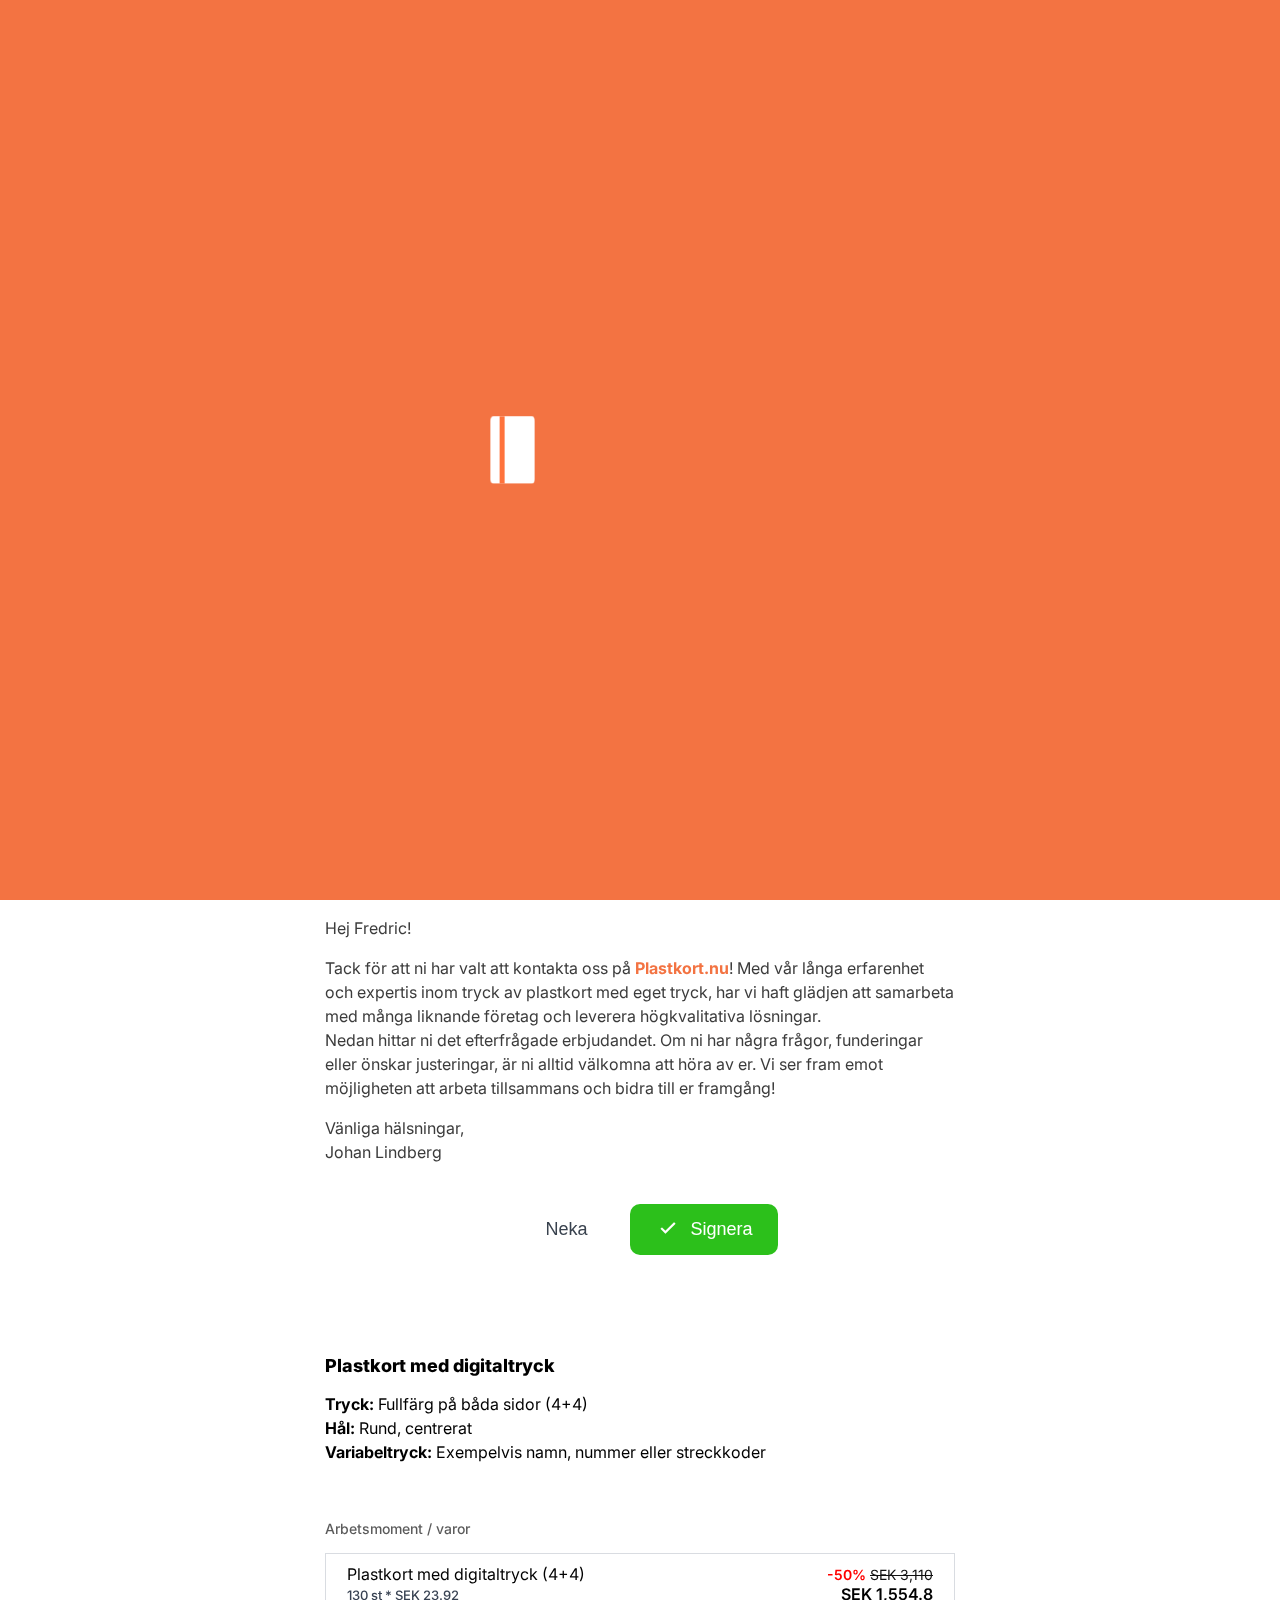
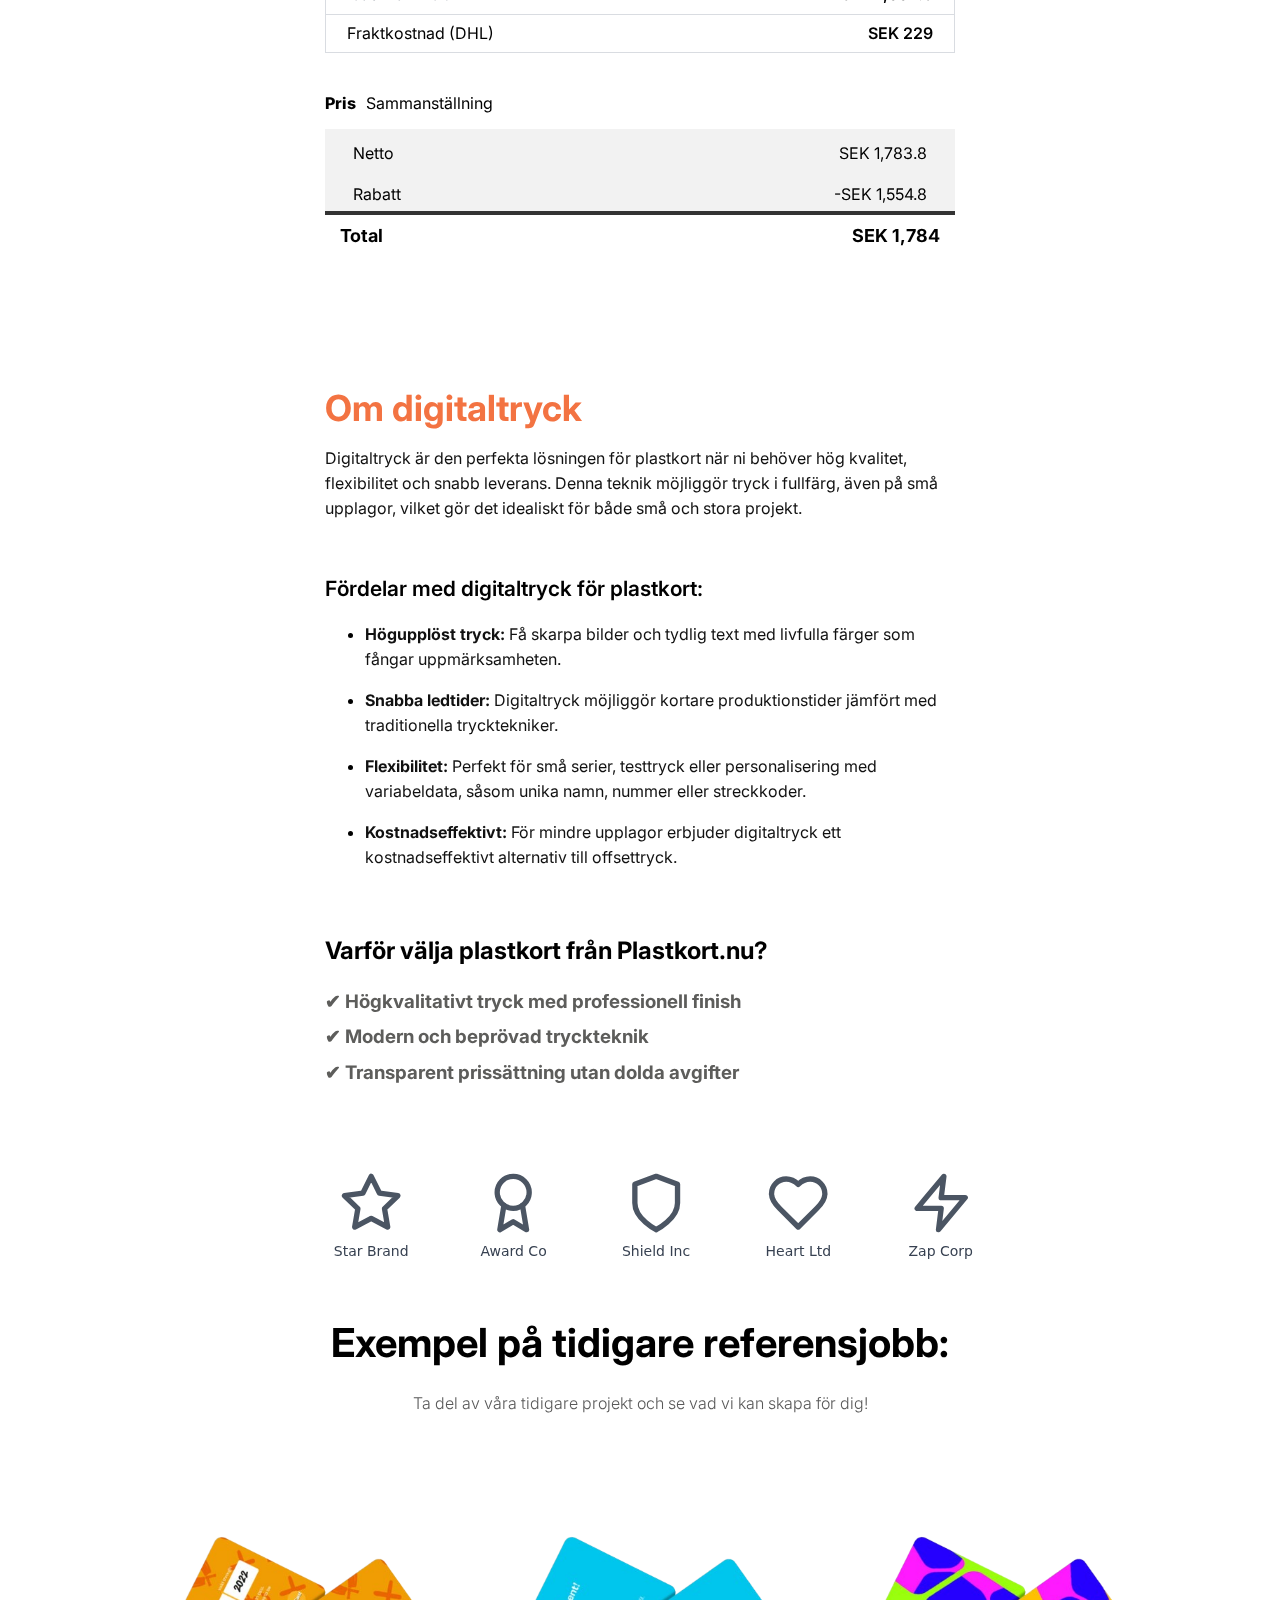
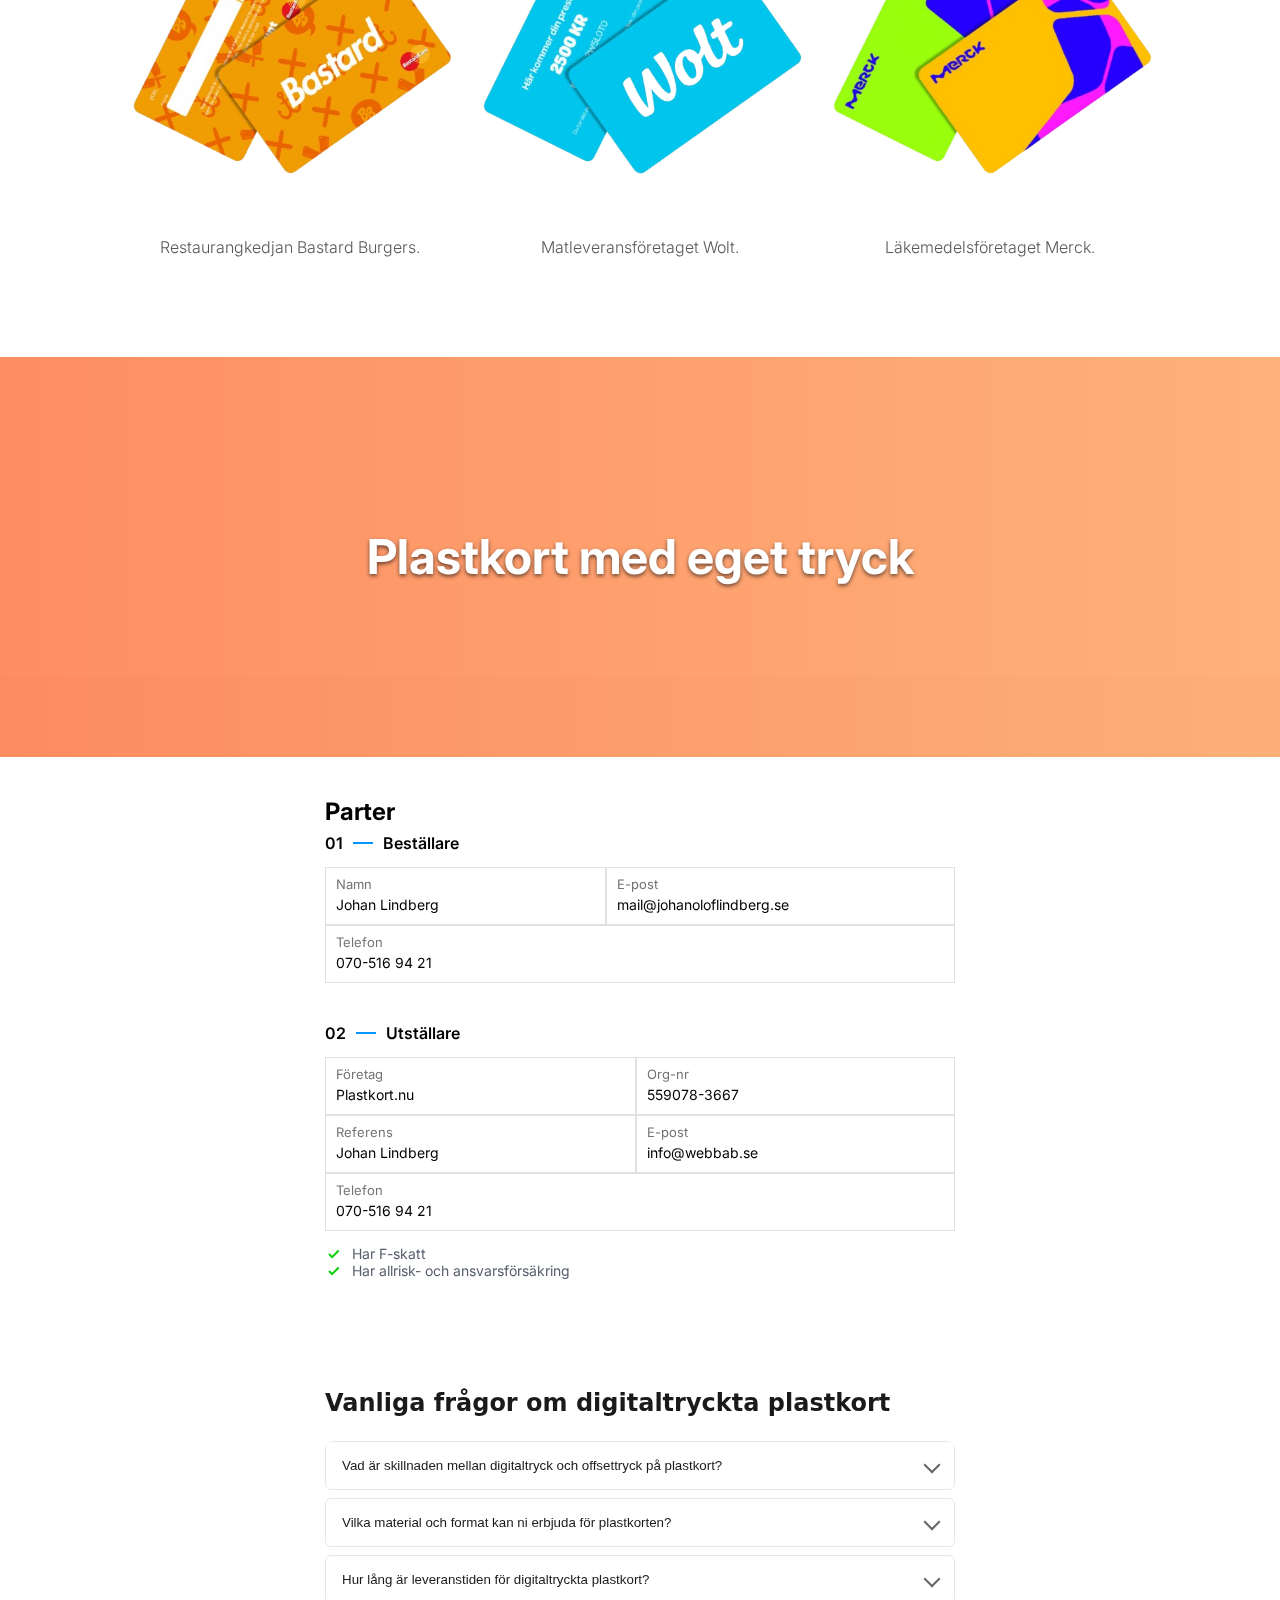
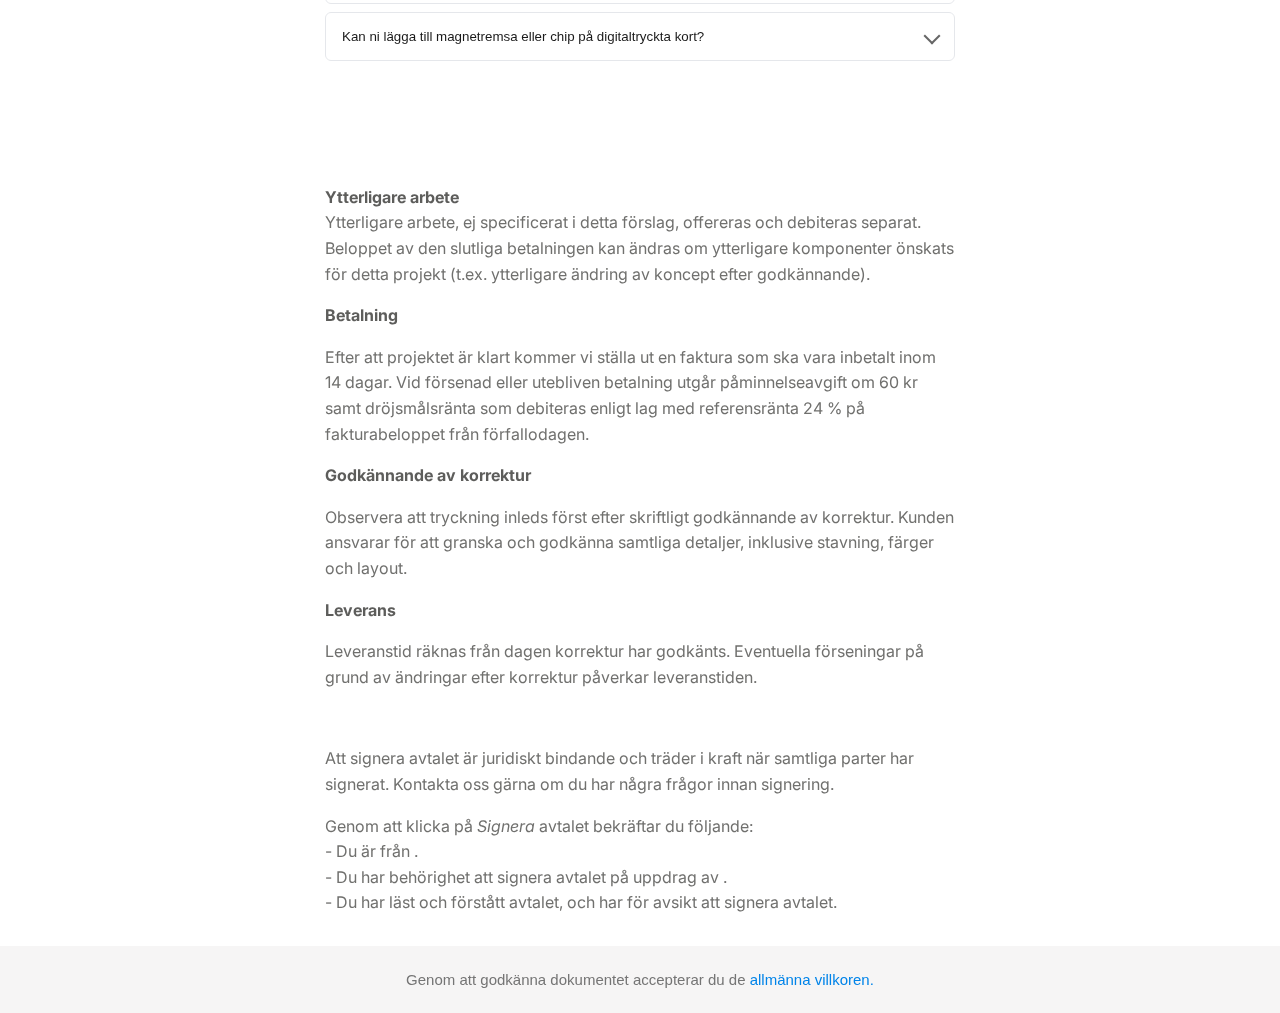
==== commit 707b0175: "pushed" ====
--- a/index.html
+++ b/index.html
@@ -504,14 +504,30 @@
         </a>
         <div class="modal-content">
           <div class="inner-document">
-            <h3 class="text-center">Neka dokumentet</h3>
-            <p class="text-center">För att neka dokumentet var god och bekräfta genom att klicka på knappen nedanför.</p>
-            <label for="">Kommentar (valfritt)</label><br>
-            <textarea style="width: 98%; margin: 10px 0px;" name="" id="" cols="auto" rows="15"></textarea><br>
-            <div class="button" style="display: flex;justify-content: center;">
-              <button style="color:white;font-size: 15px;padding: 22px 36px;border-radius: 8px;box-shadow: rgba(255, 255, 255, 0.4) 0px 0px 0px 1px inset, rgba(0, 0, 0, 0.1) 0px 3px 6px -1px;background-image: linear-gradient(185deg, rgba(61, 58, 58, 0.705), rgba(0, 0, 0, 0.575));cursor:pointer;
-              border: none;" class="btn btn-decline">Neka</button>
+            <section class="Avböj_offert">
+              <div class="card">
+                <div class="card-header">
+                    <h2>Avböj offert</h2>
+                    <p>Välj en anledning till varför du vill avböja offerten</p>
+                </div>
+                
+                <div class="reasons-grid" id="reasonsGrid"></div>
+        
+                <div class="confirmation" id="confirmation">
+                    <div class="alert">
+                        Du har valt anledningen: "<span id="selectedReasonText"></span>"
+                    </div>
+                    <div class="button-group">
+                        <button class="btn btn-confirm" id="confirmBtn">
+                            Bekräfta avböjande
+                        </button>
+                        <button class="btn btn-cancel" id="cancelBtn">
+                            Avbryt
+                        </button>
+                    </div>
+                </div>
             </div>
+             </section>
           </div>
         </div>
     </div>
@@ -699,33 +715,6 @@
         </div>
       </section>
       <!-- /Om digitaltryck -->
-       <!-- Avböj_offert -->
-       <section class="Avböj_offert">
-        <div class="card">
-          <div class="card-header">
-              <h2>Avböj offert</h2>
-              <p>Välj en anledning till varför du vill avböja offerten</p>
-          </div>
-          
-          <div class="reasons-grid" id="reasonsGrid"></div>
-  
-          <div class="confirmation" id="confirmation">
-              <div class="alert">
-                  Du har valt anledningen: "<span id="selectedReasonText"></span>"
-              </div>
-              <div class="button-group">
-                  <button class="btn btn-confirm" id="confirmBtn">
-                      Bekräfta avböjande
-                  </button>
-                  <button class="btn btn-cancel" id="cancelBtn">
-                      Avbryt
-                  </button>
-              </div>
-          </div>
-      </div>
-  
-       </section>
-       <!--  /Avböj_offert-->
        <!-- other sections -->
         <section class="Varför_välja_plastkort">
           <div class="text">
--- a/assets/css/style.css
+++ b/assets/css/style.css
@@ -415,6 +415,7 @@
       -ms-flex-direction: column;
           flex-direction: column;
   gap: 10px;
+  max-width: 630px;
   width: 630px;
   -webkit-box-align: center;
       -ms-flex-align: center;
@@ -496,6 +497,7 @@
           justify-content: center;
 }
 .Plastkort_med_digitaltryck .text {
+  max-width: 630px;
   width: 630px;
 }
 .Plastkort_med_digitaltryck .text p {
@@ -517,6 +519,7 @@
           justify-content: center;
 }
 .stripped-table .text {
+  max-width: 630px;
   width: 630px;
 }
 .stripped-table .text .title {
@@ -564,6 +567,7 @@
           justify-content: center;
 }
 .grey-table .text {
+  max-width: 630px;
   width: 630px;
 }
 .grey-table .text .title {
@@ -615,6 +619,7 @@
           justify-content: center;
 }
 .Om_digitaltryck .text {
+  max-width: 630px;
   width: 630px;
 }
 .Om_digitaltryck .text h2 {
@@ -693,6 +698,7 @@
           justify-content: center;
 }
 .parter .inner-txt {
+  max-width: 630px;
   width: 630px;
 }
 .parter .inner-txt .title {
@@ -786,6 +792,7 @@
           align-items: center;
 }
 .pdf_above_description .description {
+  max-width: 630px;
   width: 630px;
   display: -webkit-box;
   display: -ms-flexbox;
@@ -881,6 +888,7 @@
   margin-bottom: 30px;
 }
 .Varför_välja_plastkort .text {
+  max-width: 630px;
   width: 630px;
 }
 .Varför_välja_plastkort .text .title {
@@ -905,13 +913,13 @@
 }
 @media (max-width: 576px) {
   .pdf_above_description .description {
-    width: 500px;
+    max-width: 500px;
   }
   .parter .inner-txt {
-    width: 500px;
+    max-width: 500px;
   }
   .signature .text {
-    width: 500px;
+    max-width: 500px;
   }
   .content h1 {
     font-size: 2.7rem !important;
@@ -921,33 +929,33 @@
     grid-template-columns: auto;
   }
   .Varför_välja_plastkort .text {
-    width: 500px;
+    max-width: 500px;
   }
   .banner {
     width: 93%;
   }
   .Om_digitaltryck .text {
-    width: 500px;
+    max-width: 500px;
   }
   .Plastkort_med_digitaltryck .text {
-    width: 500px;
+    max-width: 500px;
   }
   .stripped-table .text {
-    width: 500px;
+    max-width: 500px;
   }
   .grey-table .text {
-    width: 500px;
+    max-width: 500px;
   }
 }
 @media (max-width: 500px) {
   .pdf_above_description .description {
-    width: 370px;
+    max-width: 370px;
   }
   .parter .inner-txt {
-    width: 370px;
+    max-width: 370px;
   }
   .signature .text {
-    width: 370px;
+    max-width: 370px;
   }
   .content h1 {
     font-size: 2rem !important;
@@ -957,7 +965,7 @@
     grid-template-columns: auto;
   }
   .Varför_välja_plastkort .text {
-    width: 370px;
+    max-width: 370px;
   }
   .offert-plastkort h1 {
     font-size: 50px;
@@ -966,16 +974,16 @@
     width: 93%;
   }
   .Om_digitaltryck .text {
-    width: 370px;
+    max-width: 370px;
   }
   .Plastkort_med_digitaltryck .text {
-    width: 370px;
+    max-width: 370px;
   }
   .stripped-table .text {
-    width: 370px;
+    max-width: 370px;
   }
   .grey-table .text {
-    width: 370px;
+    max-width: 370px;
   }
 }
 @media (max-width: 430px) {
